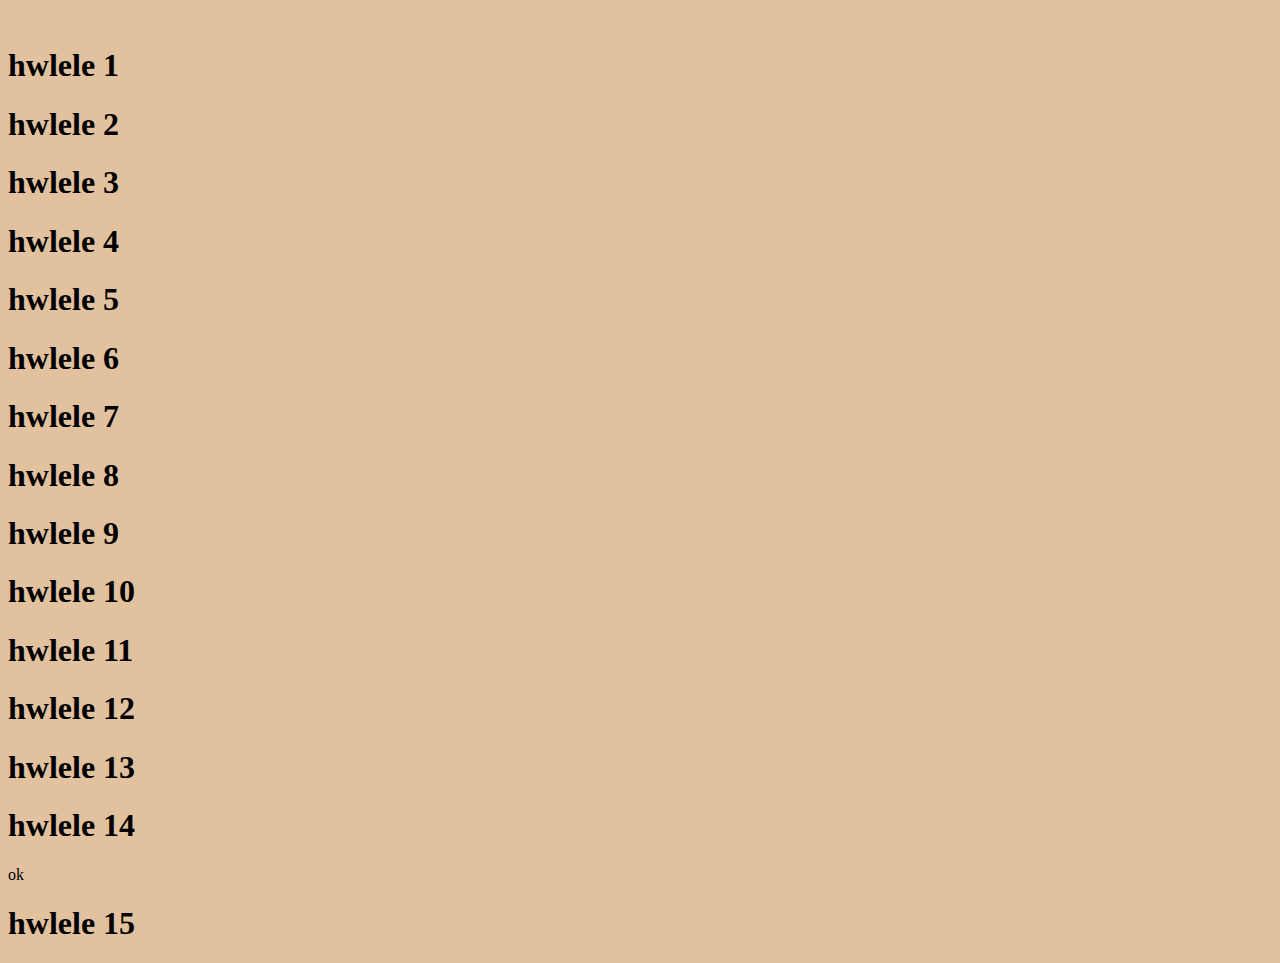
==== index.html @ b84caaa6 "first commit" ====
<!DOCTYPE html>
<html lang="en">
  <head>
    <meta charset="UTF-8" />
    <meta name="viewport" content="width=device-width, initial-scale=1.0" />
    <title>Document</title>
    <link rel="stylesheet" href="index.css" />
    <link href="https://unpkg.com/aos@2.3.1/dist/aos.css" rel="stylesheet" />
    <style>
       @keyframes fadeMoveToCenter {
  from {
    opacity: 1;
    transform: translate(0, 0);
  }
  to {
    opacity: 0;
    /* Move to the center of the viewport */
    transform: translate(calc(50vw - 50%), calc(50vh - 50%));
  }
}

.img-1.animate {
  animation: fadeMoveToCenter 2s forwards;
}





      </style>
  </head>
  <body>
    <div>
      <div class="img-header">
        <span
          class="img-1"
          ><img
            src="https://www.squadeasy.com/hs-fs/hubfs/shape=shape7-compressed.webp?width=392&height=530&name=shape=shape7-compressed.webp"
            alt=""
        /></span>
        <span class="img-2"
          ><img
            src="https://www.squadeasy.com/hs-fs/hubfs/vector-3%201-compressed.webp?width=244&height=498&name=vector-3%201-compressed.webp"
            alt=""
        /></span>
        <span class="img-3"
          ><img
            src="https://www.squadeasy.com/hs-fs/hubfs/Mask-group%20(2)-1-compressed.webp?width=588&height=720&name=Mask-group%20(2)-1-compressed.webp"
            alt=""
        /></span>
        <span class="img-4"
          ><img
            src="https://www.squadeasy.com/hs-fs/hubfs/Vector%20570%20(1)-compressed.webp?width=522&height=652&name=Vector%20570%20(1)-compressed.webp"
            alt=""
        /></span>
        <span class="img-5"
          ><img
            src="https://www.squadeasy.com/hs-fs/hubfs/vector-4%2010-compressed.webp?width=198&height=462&name=vector-4%2010-compressed.webp"
            alt=""
        /></span>
        <span class="img-6"
          ><img
            src="https://www.squadeasy.com/hs-fs/hubfs/image%202-compressed.webp?width=394&height=532&name=image%202-compressed.webp"
            alt=""
            data-aos="fade-up-left"
        /></span>
      </div>
    </div>
    <h1>hwlele 1</h1>
    <h1>hwlele 2</h1>
    <h1>hwlele 3</h1>
    <h1>hwlele 4</h1>
    <h1>hwlele 5</h1>
    <h1>hwlele 6</h1>
    <h1>hwlele 7</h1>
    <h1>hwlele 8</h1>
    <h1>hwlele 9</h1>
    <h1>hwlele 10</h1>
    <h1>hwlele 11</h1>
    <h1>hwlele 12</h1>
    <h1>hwlele 13</h1>
    <h1>hwlele 14</h1>
    ok
    <h1 id="trigger">hwlele 15</h1>
    <script src="https://unpkg.com/aos@2.3.1/dist/aos.js"></script>
    <script>
      AOS.init({
        duration: 1200,
        easing: "ease-in-out-back",
      });
    </script>
    <script>
        document.addEventListener('DOMContentLoaded', () => {
          const triggerPoint = document.getElementById('trigger');
          const img1 = document.querySelector('.img-1');
        
          function handleScroll() {
            const triggerRect = triggerPoint.getBoundingClientRect();
            // Check if the top of "hwlele 15" is at or above the bottom of the viewport
            if (triggerRect.top <= window.innerHeight) {
              img1.classList.add('animate');
            } else {
              // Optionally, remove the animation class if scrolled back up past the trigger
              img1.classList.remove('animate');
              // Reset the animation to allow it to be re-triggered
              img1.style.animation = 'none';
              setTimeout(() => {
                img1.style.animation = '';
              }, 10);
            }
          }
        
          window.addEventListener('scroll', handleScroll);
        });
        </script>
        
      
      
  </body>
</html>
---- index.css ----
body{
    background-color : #e1c19e;
}
.h{
    height: 100%;
    width: 100%;
    display: block;
}
.fixed-container{
    position: fixed;
    height: 100%;
    width: 100%;
}
.relative-container{
    position: relative;
    height: 100%;
    width: 100%;
}
.absolute-container{
    position: absolute;
}
.img-1{
    left: 80px;
    top: 60px;
}
.img-2{
    bottom: 150px;
    left: 0;
}
.img-3{
    bottom: 55px;
    left: 250px;
}
.img-4{
    right: 48px;
    top: 68px;
}
.img-5{
    bottom: 124px;
    right: 0;
}
.img-6{
    bottom: -10px;
    right: 210px;
}
.box-header{
    display: flex;
    justify-content: center;
}
.box{
    height: 400px;
    width: 400px;
    background-color: aqua;
}
/* .fade-out-element {
    animation: fadeInOut 5s forwards;
  }
  
  @keyframes fadeInOut {
    0% {
      opacity: 0;
    }
    20% {
      opacity: 1;
    }
    80% {
      opacity: 1;
    }
    100% {
      opacity: 0;
    }
  } */
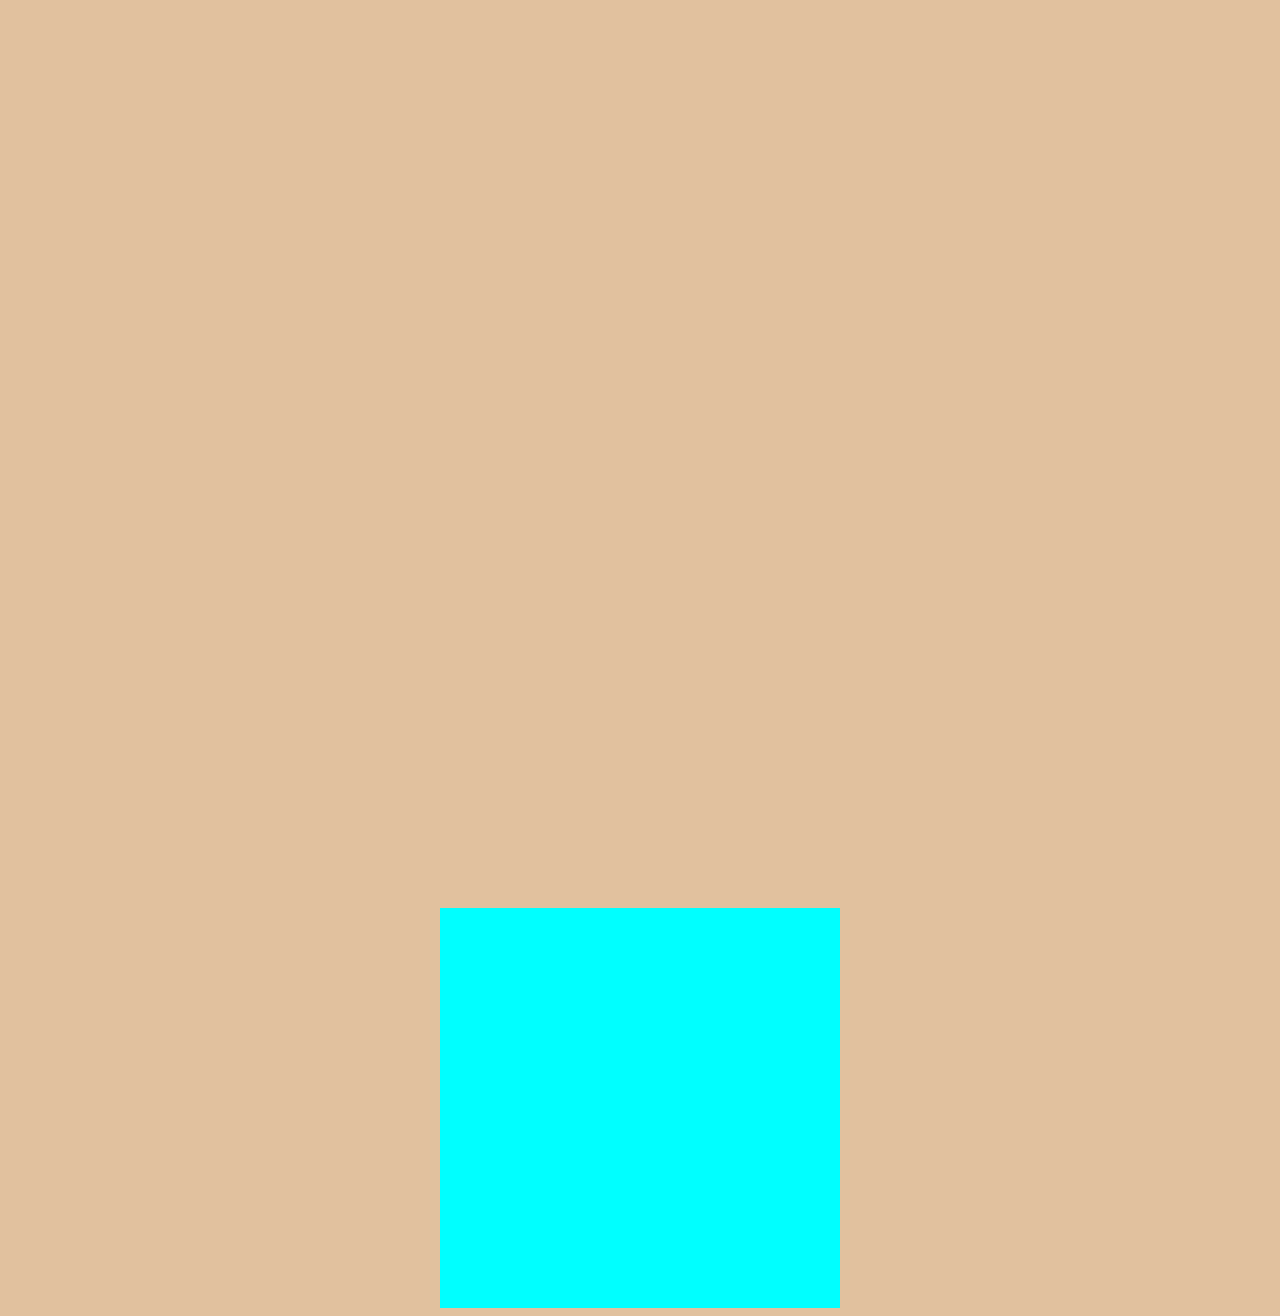
==== commit a42eeef2: "Update index.html" ====
--- a/index.html
+++ b/index.html
@@ -7,114 +7,126 @@
     <link rel="stylesheet" href="index.css" />
     <link href="https://unpkg.com/aos@2.3.1/dist/aos.css" rel="stylesheet" />
     <style>
-       @keyframes fadeMoveToCenter {
-  from {
-    opacity: 1;
-    transform: translate(0, 0);
-  }
-  to {
-    opacity: 0;
-    /* Move to the center of the viewport */
-    transform: translate(calc(50vw - 50%), calc(50vh - 50%));
-  }
-}
-
-.img-1.animate {
-  animation: fadeMoveToCenter 2s forwards;
-}
-
-
-
-
-
-      </style>
+      .effect-target {
+        opacity: 1;
+        transition: transform 0.4s ease, opacity 0.7s ease;
+      }
+      .center-and-fade {
+        opacity: 0;
+      }
+    </style>
   </head>
   <body>
-    <div>
-      <div class="img-header">
-        <span
-          class="img-1"
-          ><img
-            src="https://www.squadeasy.com/hs-fs/hubfs/shape=shape7-compressed.webp?width=392&height=530&name=shape=shape7-compressed.webp"
-            alt=""
-        /></span>
-        <span class="img-2"
-          ><img
-            src="https://www.squadeasy.com/hs-fs/hubfs/vector-3%201-compressed.webp?width=244&height=498&name=vector-3%201-compressed.webp"
-            alt=""
-        /></span>
-        <span class="img-3"
-          ><img
-            src="https://www.squadeasy.com/hs-fs/hubfs/Mask-group%20(2)-1-compressed.webp?width=588&height=720&name=Mask-group%20(2)-1-compressed.webp"
-            alt=""
-        /></span>
-        <span class="img-4"
-          ><img
-            src="https://www.squadeasy.com/hs-fs/hubfs/Vector%20570%20(1)-compressed.webp?width=522&height=652&name=Vector%20570%20(1)-compressed.webp"
-            alt=""
-        /></span>
-        <span class="img-5"
-          ><img
-            src="https://www.squadeasy.com/hs-fs/hubfs/vector-4%2010-compressed.webp?width=198&height=462&name=vector-4%2010-compressed.webp"
-            alt=""
-        /></span>
-        <span class="img-6"
-          ><img
-            src="https://www.squadeasy.com/hs-fs/hubfs/image%202-compressed.webp?width=394&height=532&name=image%202-compressed.webp"
-            alt=""
-            data-aos="fade-up-left"
-        /></span>
+    <div class="h">
+      <div class="fixed-container">
+        <div class="relative-container">
+          <div class="img-1 absolute-container effect-target" data-translate-x="50vw" data-translate-y="50vh">
+            <img
+              src="https://www.squadeasy.com/hs-fs/hubfs/shape=shape7-compressed.webp?width=392&height=530&name=shape=shape7-compressed.webp"
+              alt=""
+            />
+          </div>
+          <div class="img-2 absolute-container effect-target">
+            <img
+              src="https://www.squadeasy.com/hs-fs/hubfs/vector-3%201-compressed.webp?width=244&height=498&name=vector-3%201-compressed.webp"
+              alt=""
+            />
+          </div>
+          <div class="img-3 absolute-container effect-target">
+            <img
+              src="https://www.squadeasy.com/hs-fs/hubfs/Mask-group%20(2)-1-compressed.webp?width=588&height=720&name=Mask-group%20(2)-1-compressed.webp"
+              alt=""
+            />
+          </div>
+          <div class="img-4 absolute-container effect-target">
+            <img
+              src="https://www.squadeasy.com/hs-fs/hubfs/Vector%20570%20(1)-compressed.webp?width=522&height=652&name=Vector%20570%20(1)-compressed.webp"
+              alt=""
+            />
+          </div>
+          <div class="img-5 absolute-container effect-target">
+            <img
+              src="https://www.squadeasy.com/hs-fs/hubfs/vector-4%2010-compressed.webp?width=198&height=462&name=vector-4%2010-compressed.webp"
+              alt=""
+            />
+          </div>
+          <div class="img-6 absolute-container effect-target">
+            <img
+              src="https://www.squadeasy.com/hs-fs/hubfs/image%202-compressed.webp?width=394&height=532&name=image%202-compressed.webp"
+              alt=""
+            />
+          </div>
+        </div>
       </div>
     </div>
-    <h1>hwlele 1</h1>
-    <h1>hwlele 2</h1>
-    <h1>hwlele 3</h1>
-    <h1>hwlele 4</h1>
-    <h1>hwlele 5</h1>
-    <h1>hwlele 6</h1>
-    <h1>hwlele 7</h1>
-    <h1>hwlele 8</h1>
-    <h1>hwlele 9</h1>
-    <h1>hwlele 10</h1>
-    <h1>hwlele 11</h1>
-    <h1>hwlele 12</h1>
-    <h1>hwlele 13</h1>
-    <h1>hwlele 14</h1>
-    ok
-    <h1 id="trigger">hwlele 15</h1>
-    <script src="https://unpkg.com/aos@2.3.1/dist/aos.js"></script>
+    <div class="placeholder" style="height: 100vh"></div>
+    <div class="box-header" id="triggerDiv">
+      <div class="box"></div>
+    </div>
+
+    <!-- <script>
+        document.addEventListener('DOMContentLoaded', function() {
+            const triggerDiv = document.getElementById('triggerDiv');
+            const effectTarget = document.querySelector('.effect-target');
+            let lastPosition = window.scrollY;
+        
+            window.addEventListener('scroll', function() {
+                let currentPosition = window.scrollY;
+                let directionDown = currentPosition > lastPosition;
+                let triggerTopInView = triggerDiv.getBoundingClientRect().top <= window.innerHeight;
+                let triggerFullyInView = triggerDiv.getBoundingClientRect().bottom <= window.innerHeight;
+        
+                if (directionDown && triggerTopInView && !triggerFullyInView) {
+                    effectTarget.classList.add('hidden');
+                } else if (!directionDown && triggerTopInView) {
+                    effectTarget.classList.remove('hidden');
+                    effectTarget.style.opacity = 1; 
+                }
+        
+                lastPosition = currentPosition;
+            });
+        });
+        </script> -->
     <script>
-      AOS.init({
-        duration: 1200,
-        easing: "ease-in-out-back",
+      document.addEventListener("DOMContentLoaded", function () {
+        const effectTargets = document.querySelectorAll(".effect-target");
+        const triggerDiv = document.getElementById("triggerDiv");
+        const container = document.querySelector(".relative-container");
+        function isInViewport(element) {
+          const rect = element.getBoundingClientRect();
+          return (
+            rect.top >= 0 &&
+            rect.left >= 0 &&
+            rect.bottom <=
+              (window.innerHeight || document.documentElement.clientHeight) &&
+            rect.right <=
+              (window.innerWidth || document.documentElement.clientWidth)
+          );
+        }
+
+        window.addEventListener("scroll", function () {
+          const rect = triggerDiv.getBoundingClientRect();
+          const partiallyInView =
+            rect.top < window.innerHeight && rect.bottom >= 0;
+          if (partiallyInView && !isInViewport(triggerDiv)) {
+           
+            effectTargets.forEach((effectTarget)=>{
+                const cx = (container.offsetWidth - effectTarget.offsetWidth) / 2 - effectTarget.offsetLeft;
+                const cy = (container.offsetHeight - effectTarget.offsetHeight) / 2 - effectTarget.offsetTop;
+                effectTarget.style.opacity = '0'; 
+                effectTarget.style.transform = `translate(${cx}px, ${cy}px)`; 
+            })
+          } else if (!partiallyInView) {
+           
+            effectTargets.forEach((effectTarget)=>{
+                const cx = (container.offsetWidth - effectTarget.offsetWidth) / 2 - effectTarget.offsetLeft;
+                const cy = (container.offsetHeight - effectTarget.offsetHeight) / 2 - effectTarget.offsetTop;
+                effectTarget.style.opacity = '1'; 
+                effectTarget.style.transform = `translate(0 , 0)`; 
+            })
+          }
+        });
       });
     </script>
-    <script>
-        document.addEventListener('DOMContentLoaded', () => {
-          const triggerPoint = document.getElementById('trigger');
-          const img1 = document.querySelector('.img-1');
-        
-          function handleScroll() {
-            const triggerRect = triggerPoint.getBoundingClientRect();
-            // Check if the top of "hwlele 15" is at or above the bottom of the viewport
-            if (triggerRect.top <= window.innerHeight) {
-              img1.classList.add('animate');
-            } else {
-              // Optionally, remove the animation class if scrolled back up past the trigger
-              img1.classList.remove('animate');
-              // Reset the animation to allow it to be re-triggered
-              img1.style.animation = 'none';
-              setTimeout(() => {
-                img1.style.animation = '';
-              }, 10);
-            }
-          }
-        
-          window.addEventListener('scroll', handleScroll);
-        });
-        </script>
-        
-      
-      
   </body>
 </html>
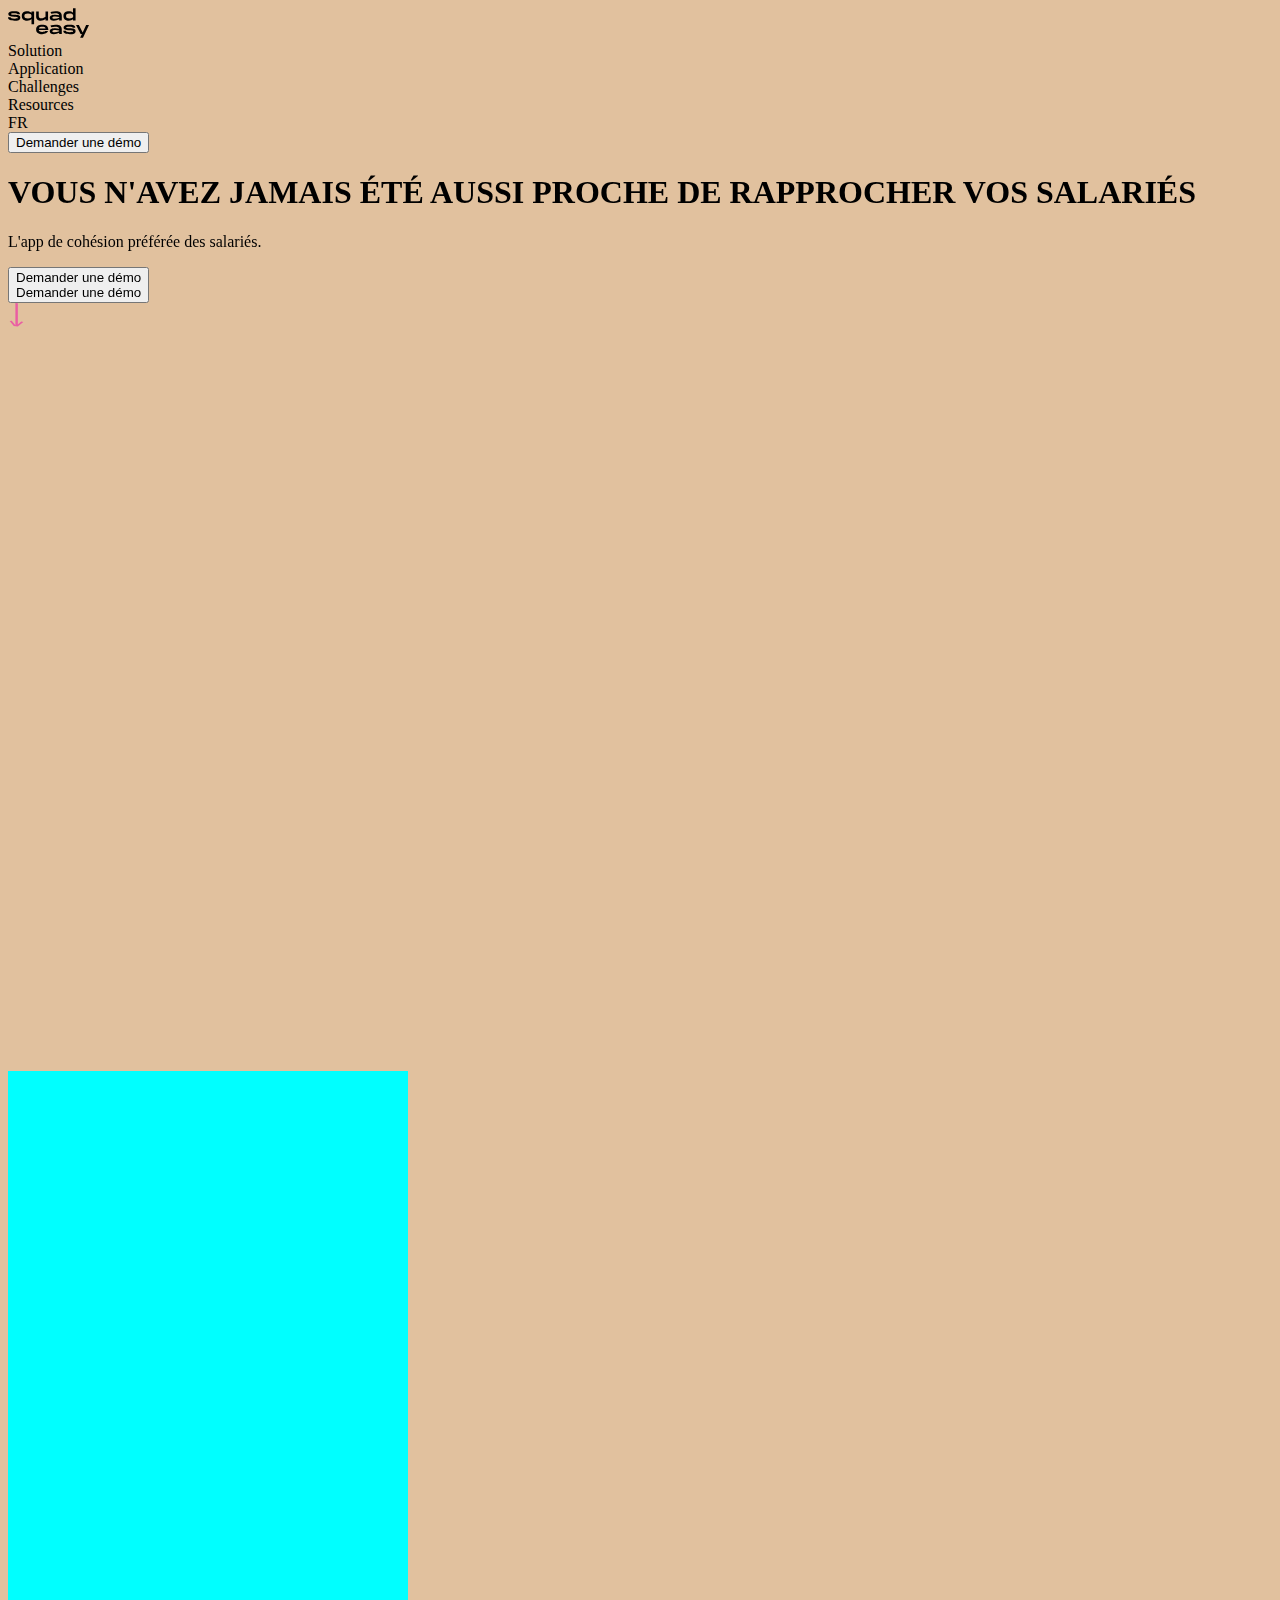
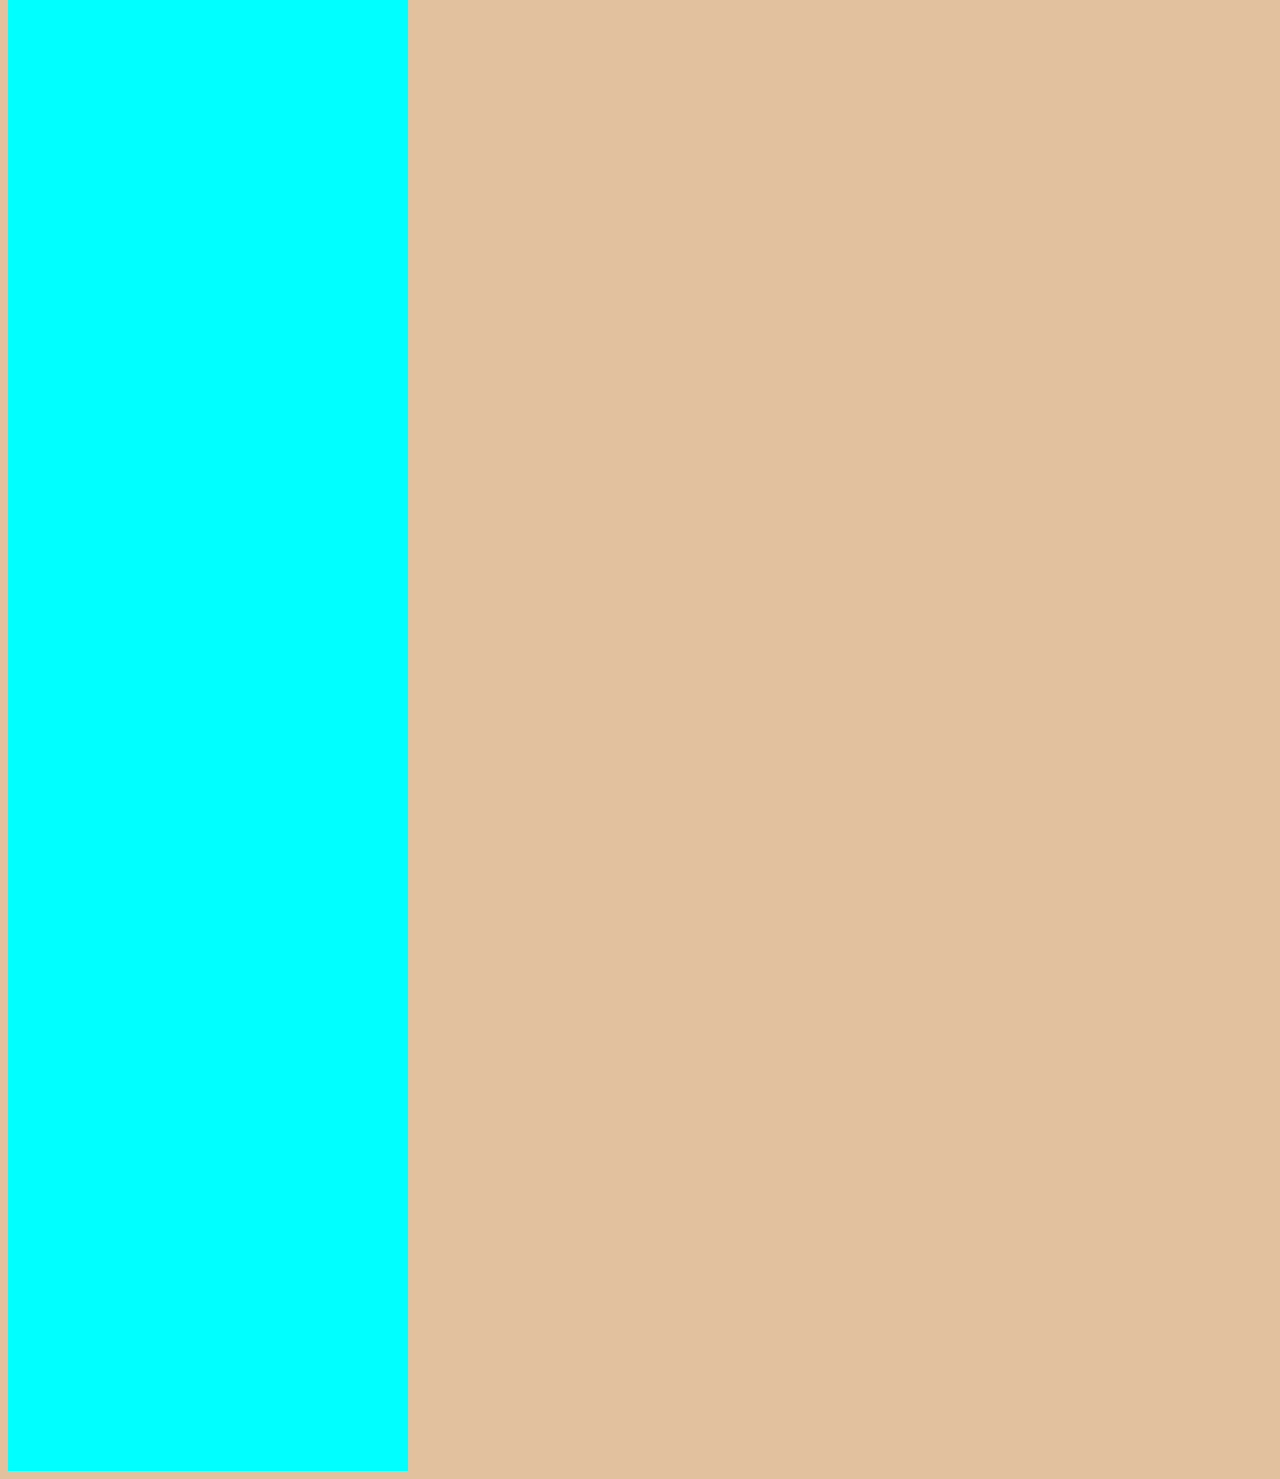
==== commit c8021905: "Update index.html 2" ====
--- a/index.html
+++ b/index.html
@@ -9,7 +9,7 @@
     <style>
       .effect-target {
         opacity: 1;
-        transition: transform 0.4s ease, opacity 0.7s ease;
+        transition: transform 0.3s ease, opacity 0.5s ease;
       }
       .center-and-fade {
         opacity: 0;
@@ -17,10 +17,33 @@
     </style>
   </head>
   <body>
+    <div class="header">
+        <div class="header-container">
+            <div class="header-left">
+                <svg xmlns="http://www.w3.org/2000/svg" width="81" height="30" viewBox="0 0 81 30" fill="none">
+                    <path d="M2.57983 9.301C2.57983 10.2761 3.5637 10.6447 6.44395 10.6447C9.23783 10.6447 9.68846 10.4604 9.68846 9.75018C9.68846 9.03994 9.26787 9.00923 6.14353 8.80959C2.25313 8.5754 0.315438 8.26827 0.315438 6.07613C0.315438 3.6997 3.03421 3.25436 6.20362 3.25436C9.55327 3.25436 11.9829 3.6997 11.9829 6.19898H9.38804C9.38804 5.43115 8.45299 5.25839 6.05341 5.25839C3.65383 5.25839 2.91405 5.44651 2.91405 5.96863C2.91405 6.49075 3.37969 6.6328 6.44395 6.86315C9.91752 7.12805 12.2871 7.22019 12.2871 9.64268C12.2871 12.2034 10.0339 12.6526 6.59416 12.6526C3.15438 12.6526 0 12.2034 0 9.301H2.57983ZM26.0987 3.40793V16.3535H23.5001V11.0939C22.535 12.1266 20.9954 12.6526 19.0803 12.6526C16.2113 12.6526 13.7816 11.4317 13.7816 7.96114C13.7816 4.49057 16.2113 3.25436 19.0803 3.25436C20.9954 3.25436 22.535 3.79568 23.5001 4.81305V3.40793H26.0987ZM23.5001 7.96114C23.5001 6.15291 22.2497 5.46187 19.9402 5.46187C17.6307 5.46187 16.3615 6.15291 16.3615 7.96114C16.3615 9.76937 17.6495 10.4451 19.9402 10.4451C22.2309 10.4451 23.5001 9.75018 23.5001 7.96114ZM53.7897 7.91507V12.4952H51.1911V11.3703C49.5146 12.2253 47.6646 12.6646 45.7911 12.6526C43.2976 12.6526 41.743 11.831 41.743 9.78089C41.743 7.41983 44.2815 6.67887 47.1017 6.67887C48.4901 6.66805 49.8712 6.88716 51.1911 7.32769C51.1911 5.53865 49.0168 5.27759 47.8114 5.18929C46.2708 5.04961 44.7185 5.23784 43.2526 5.74212L42.464 4.09897C44.2351 3.52303 46.0844 3.23795 47.9428 3.25436C51.6455 3.25436 53.7597 4.47137 53.7897 7.91507ZM51.1911 8.98235C49.975 8.59943 48.7082 8.41164 47.4359 8.42568C45.5019 8.42568 44.3416 8.76736 44.3416 9.69259C44.3416 10.6178 45.2015 10.7253 46.5421 10.7253C48.1452 10.6728 49.7255 10.3229 51.2061 9.69259L51.1911 8.98235ZM53.7822 21.4096V25.9897H51.1873V24.8649C49.5096 25.7203 47.6584 26.1596 45.7836 26.1471C43.2939 26.1471 41.7392 25.3294 41.7392 23.2754C41.7392 20.9144 44.274 20.1734 47.0979 20.1734C48.4863 20.1632 49.8673 20.3823 51.1873 20.8222C51.1873 19.0332 49.0131 18.7721 47.8077 18.6838C46.267 18.5444 44.7148 18.7326 43.2488 19.2367L42.4339 17.5935C44.205 17.0173 46.0543 16.7322 47.9128 16.7489C51.638 16.7489 53.7522 17.9659 53.7822 21.4096ZM51.1873 22.4577C49.9712 22.0752 48.7045 21.8874 47.4321 21.901C45.5019 21.901 44.3378 22.2427 44.3378 23.168C44.3378 24.0932 45.1978 24.2007 46.5421 24.2007C48.1376 24.1516 49.7113 23.8082 51.1873 23.1871V22.4577ZM57.8604 22.8032C57.8604 23.7784 58.8405 24.1469 61.7245 24.1469C64.5146 24.1469 64.969 23.9627 64.969 23.2524C64.969 22.5422 64.5446 22.5115 61.4203 22.3118C57.5111 22.0776 55.596 21.7705 55.596 19.5784C55.596 17.2019 58.311 16.7566 61.4804 16.7566C64.8338 16.7566 67.2634 17.2019 67.2634 19.7051H64.6648C64.6648 18.9372 63.7298 18.7606 61.3302 18.7606C58.9306 18.7606 58.2058 18.9411 58.2058 19.4632C58.2058 19.9853 58.6752 20.1274 61.7395 20.3577C65.2093 20.6226 67.5789 20.7147 67.5789 23.1372C67.5789 25.6979 65.3257 26.1471 61.8897 26.1471C58.4537 26.1471 55.2805 25.6979 55.2805 22.8032H57.8604ZM81 16.9025L74.9917 29.848H72.1377L73.9364 26.0089H72.6071L68.0032 16.9025H70.8722L74.6762 24.4003L78.146 16.9025H81ZM34.1424 24.001C32.4225 24.001 31.0669 23.5212 30.7627 22.0815H40.3611C40.3611 17.9467 37.6611 16.7604 34.2814 16.7604C30.6726 16.7604 28.1228 18.1195 28.1228 21.4672C28.1228 24.8149 30.7515 26.1586 34.1312 26.1586C37.2405 26.1586 39.3885 25.172 40.0944 23.1142H37.3268C36.6584 23.7438 35.6745 24.001 34.1424 24.001ZM34.2814 18.7529C35.9111 18.7529 37.1766 19.11 37.616 20.3884H30.8566C31.2772 19.11 32.5127 18.7529 34.2814 18.7529ZM37.9277 3.40793H37.4958V8.74433C36.5645 9.51215 34.9986 10.3683 33.5266 10.3683C31.3974 10.3683 30.7627 9.36243 30.7627 7.43518V3.40793H28.1641L28.1341 8.4372C28.1641 11.7849 30.3872 12.6602 32.753 12.6602C34.4552 12.6247 36.1071 12.0639 37.4921 11.0516V12.5028H40.0719V3.40793H37.9277ZM65.1868 0.152344H64.984V4.63645C64.0077 3.73042 62.5394 3.25436 60.7481 3.25436C57.8942 3.25436 55.4495 4.48673 55.4495 7.96114C55.4495 11.4356 57.8942 12.6526 60.7481 12.6526C62.5394 12.6526 64.0077 12.1727 64.984 11.2666V12.4952H67.5638V0.152344H65.1868ZM64.984 9.02458C64.5446 10.0304 63.3843 10.4451 61.6043 10.4451C59.2949 10.4451 58.0444 9.75018 58.0444 7.96114C58.0444 6.17211 59.2949 5.46187 61.6043 5.46187C63.3805 5.46187 64.5409 5.87265 64.984 6.88619C65.1249 7.22589 65.194 7.59222 65.1868 7.96114C65.1937 8.32631 65.1246 8.68881 64.984 9.02458Z" fill="black"></path>
+                  </svg>
+            </div>
+            <div class="header-right">
+                <div>Solution</div>
+                <div>Application</div>
+                <div>Challenges</div>
+                <div>Resources</div>
+                <div>FR</div>
+                <div>
+                    <button>Demander une démo</button>
+                </div>
+            </div>
+        </div>
+    </div>
     <div class="h">
       <div class="fixed-container">
         <div class="relative-container">
-          <div class="img-1 absolute-container effect-target" data-translate-x="50vw" data-translate-y="50vh">
+          <div
+            class="img-1 absolute-container effect-target"
+            data-translate-x="50vw"
+            data-translate-y="50vh"
+          >
             <img
               src="https://www.squadeasy.com/hs-fs/hubfs/shape=shape7-compressed.webp?width=392&height=530&name=shape=shape7-compressed.webp"
               alt=""
@@ -55,14 +78,44 @@
               src="https://www.squadeasy.com/hs-fs/hubfs/image%202-compressed.webp?width=394&height=532&name=image%202-compressed.webp"
               alt=""
             />
+          </div>
+          <div class="content">
+            <div class="blur-target">
+              <h1>
+                <span>VOUS N'AVEZ </span>
+                <span>JAMAIS ÉTÉ AUSSI</span>
+                <span>PROCHE DE</span>
+                <span>RAPPROCHER </span>
+                <span>VOS SALARIÉS</span>
+              </h1>
+              <p>L'app de cohésion préférée des salariés.</p>
+              <div class="button-container">
+                <button>
+                    <div>Demander une démo</div>
+                    <div>Demander une démo</div>
+                  </button>
+              </div>
+              <div class="svg-container">
+                <svg xmlns="http://www.w3.org/2000/svg" width="16" height="24" viewBox="0 0 16 24" fill="none">
+                    <path d="M9.7788 23.5663L5.76281 23.0602L1.66869 18.0241L3.75091 17.6291L7.39186 22.1633L7.39186 -3.47161e-07L9.84521 0.349731L9.84521 21.4391L13.2713 18.5055L15.334 18.9704L9.7788 23.5663Z" fill="#EA5DA3"></path>
+                </svg>
+              </div>
+            </div>
           </div>
         </div>
       </div>
     </div>
     <div class="placeholder" style="height: 100vh"></div>
     <div class="box-header" id="triggerDiv">
-      <div class="box"></div>
+      <div>
+        <img src="https://2832477.fs1.hubspotusercontent-na1.net/hubfs/2832477/THEME_SQUADEASY/mockup-1-1.webp" alt="">
+      </div>
     </div>
+    <div class="box"></div>
+    <div class="box"></div>
+    <div class="box"></div>
+    <div class="box"></div>
+    <div class="box"></div>
 
     <!-- <script>
         document.addEventListener('DOMContentLoaded', function() {
@@ -92,39 +145,71 @@
         const effectTargets = document.querySelectorAll(".effect-target");
         const triggerDiv = document.getElementById("triggerDiv");
         const container = document.querySelector(".relative-container");
-        function isInViewport(element) {
-          const rect = element.getBoundingClientRect();
-          return (
-            rect.top >= 0 &&
-            rect.left >= 0 &&
-            rect.bottom <=
-              (window.innerHeight || document.documentElement.clientHeight) &&
-            rect.right <=
-              (window.innerWidth || document.documentElement.clientWidth)
-          );
-        }
+        // function isInViewport(element) {
+        //   const rect = element.getBoundingClientRect();
+        //   return (
+        //     rect.top >= 0 &&
+        //     rect.left >= 0 &&
+        //     rect.bottom <=
+        //       (window.innerHeight || document.documentElement.clientHeight) &&
+        //     rect.right <=
+        //       (window.innerWidth || document.documentElement.clientWidth)
+        //   );
+        // }
+
+        let flag = true;
 
         window.addEventListener("scroll", function () {
-          const rect = triggerDiv.getBoundingClientRect();
-          const partiallyInView =
-            rect.top < window.innerHeight && rect.bottom >= 0;
-          if (partiallyInView && !isInViewport(triggerDiv)) {
-           
-            effectTargets.forEach((effectTarget)=>{
-                const cx = (container.offsetWidth - effectTarget.offsetWidth) / 2 - effectTarget.offsetLeft;
-                const cy = (container.offsetHeight - effectTarget.offsetHeight) / 2 - effectTarget.offsetTop;
-                effectTarget.style.opacity = '0'; 
-                effectTarget.style.transform = `translate(${cx}px, ${cy}px)`; 
-            })
-          } else if (!partiallyInView) {
-           
-            effectTargets.forEach((effectTarget)=>{
-                const cx = (container.offsetWidth - effectTarget.offsetWidth) / 2 - effectTarget.offsetLeft;
-                const cy = (container.offsetHeight - effectTarget.offsetHeight) / 2 - effectTarget.offsetTop;
-                effectTarget.style.opacity = '1'; 
-                effectTarget.style.transform = `translate(0 , 0)`; 
-            })
+    //         const triggerRect = triggerDiv.getBoundingClientRect();
+    //   const triggerEnteringOrLeavingViewport = triggerRect.bottom > 0 && triggerRect.top < window.innerHeight;
+
+        //   const rect = triggerDiv.getBoundingClientRect();
+        //   const partiallyInView =
+        //     rect.top < window.innerHeight && rect.bottom >= 0;
+        // console.log(window.pageYOffset)
+        // console.log(triggerRect.top , triggerRect.bottom , triggerRect.left , triggerRect.right);
+        const currentScrollPosition = window.pageYOffset || document.documentElement.scrollTop;
+          if (currentScrollPosition > 0 && flag) {
+            flag = false;
+            effectTargets.forEach((effectTarget) => {
+              const cx =
+                (container.offsetWidth - effectTarget.offsetWidth) / 2 -
+                effectTarget.offsetLeft;
+              const cy =
+                (container.offsetHeight - effectTarget.offsetHeight) / 2 -
+                effectTarget.offsetTop;
+              effectTarget.style.opacity = "0";
+              effectTarget.style.transform = `translate(${cx}px, ${cy}px)`;
+            });
+          } else if (currentScrollPosition === 0) {
+            flag = true;
+            effectTargets.forEach((effectTarget) => {
+              const cx =
+                (container.offsetWidth - effectTarget.offsetWidth) / 2 -
+                effectTarget.offsetLeft;
+              const cy =
+                (container.offsetHeight - effectTarget.offsetHeight) / 2 -
+                effectTarget.offsetTop;
+              effectTarget.style.opacity = "1";
+              effectTarget.style.transform = `translate(0 , 0)`;
+            });
           }
+          const target = document.querySelector(".blur-target");
+          const scrollAmount =
+            window.pageYOffset || document.documentElement.scrollTop;
+          const maxScroll =
+            document.documentElement.scrollHeight - window.innerHeight;
+        //   const blurAmount = Math.min(20 * (scrollAmount / maxScroll), 20);
+        //   const scaleAmount =
+        //     1 + Math.min(0.5 * (scrollAmount / maxScroll), 0.5);
+        //   const opacityAmount =
+        //     1 - Math.min(0.5 * (scrollAmount / maxScroll), 0.5);
+            const blurAmount = Math.min(8 * (scrollAmount / maxScroll), 5); 
+        const scaleAmount = Math.max(1 - (0.8 * (scrollAmount / maxScroll)), 0.5); 
+        const opacityAmount = Math.max(1 - (0.8 * (scrollAmount / maxScroll)), 0.5); 
+          target.style.filter = `blur(${blurAmount}px)`;
+          target.style.transform = `scale(${scaleAmount})`;
+          target.style.opacity = `${opacityAmount}`;
         });
       });
     </script>
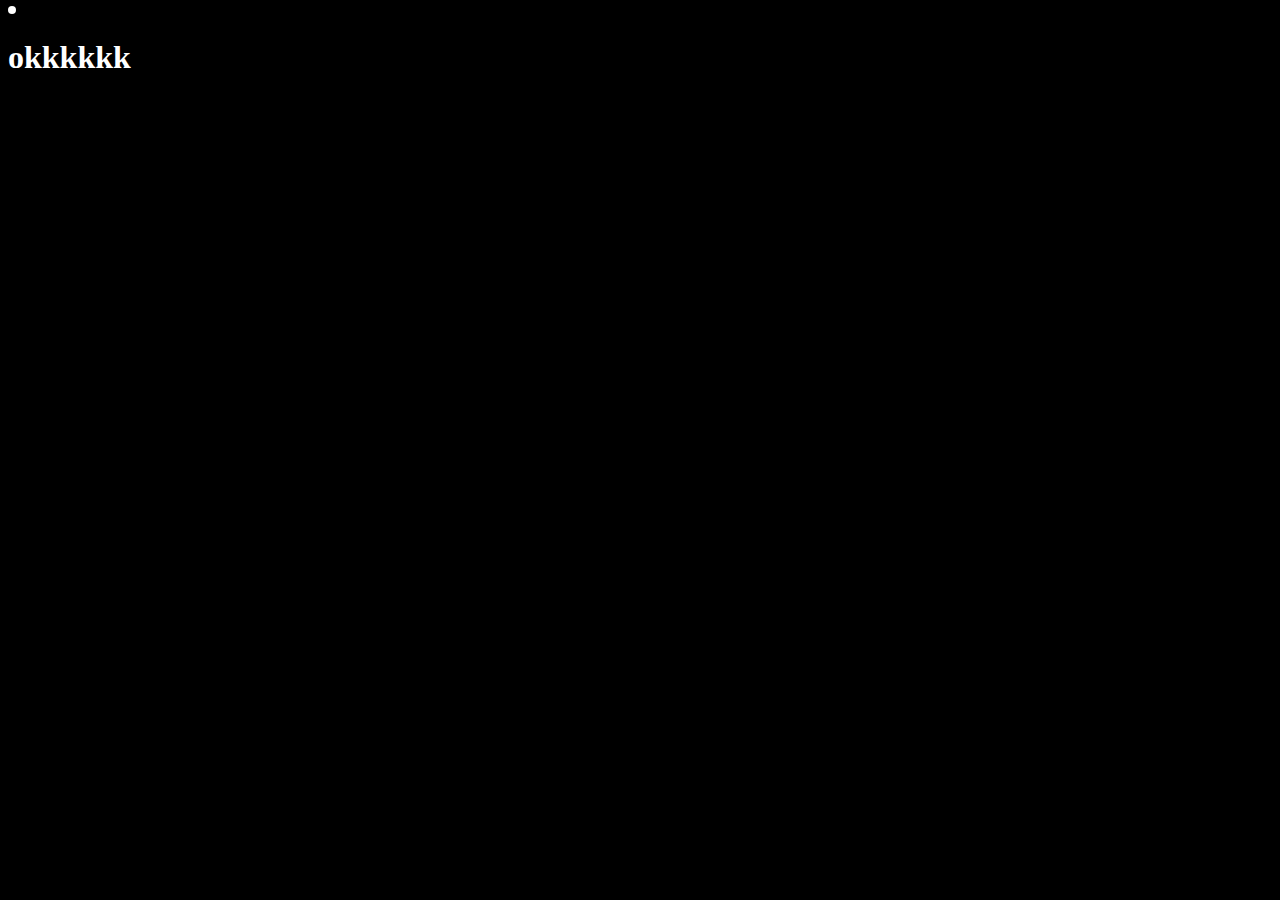
==== commit ffc366ed: "Update index.html" ====
--- a/index.html
+++ b/index.html
@@ -1,217 +1,362 @@
 <!DOCTYPE html>
 <html lang="en">
-  <head>
-    <meta charset="UTF-8" />
-    <meta name="viewport" content="width=device-width, initial-scale=1.0" />
-    <title>Document</title>
-    <link rel="stylesheet" href="index.css" />
-    <link href="https://unpkg.com/aos@2.3.1/dist/aos.css" rel="stylesheet" />
-    <style>
-      .effect-target {
-        opacity: 1;
-        transition: transform 0.3s ease, opacity 0.5s ease;
-      }
-      .center-and-fade {
-        opacity: 0;
-      }
-    </style>
-  </head>
-  <body>
-    <div class="header">
-        <div class="header-container">
-            <div class="header-left">
-                <svg xmlns="http://www.w3.org/2000/svg" width="81" height="30" viewBox="0 0 81 30" fill="none">
-                    <path d="M2.57983 9.301C2.57983 10.2761 3.5637 10.6447 6.44395 10.6447C9.23783 10.6447 9.68846 10.4604 9.68846 9.75018C9.68846 9.03994 9.26787 9.00923 6.14353 8.80959C2.25313 8.5754 0.315438 8.26827 0.315438 6.07613C0.315438 3.6997 3.03421 3.25436 6.20362 3.25436C9.55327 3.25436 11.9829 3.6997 11.9829 6.19898H9.38804C9.38804 5.43115 8.45299 5.25839 6.05341 5.25839C3.65383 5.25839 2.91405 5.44651 2.91405 5.96863C2.91405 6.49075 3.37969 6.6328 6.44395 6.86315C9.91752 7.12805 12.2871 7.22019 12.2871 9.64268C12.2871 12.2034 10.0339 12.6526 6.59416 12.6526C3.15438 12.6526 0 12.2034 0 9.301H2.57983ZM26.0987 3.40793V16.3535H23.5001V11.0939C22.535 12.1266 20.9954 12.6526 19.0803 12.6526C16.2113 12.6526 13.7816 11.4317 13.7816 7.96114C13.7816 4.49057 16.2113 3.25436 19.0803 3.25436C20.9954 3.25436 22.535 3.79568 23.5001 4.81305V3.40793H26.0987ZM23.5001 7.96114C23.5001 6.15291 22.2497 5.46187 19.9402 5.46187C17.6307 5.46187 16.3615 6.15291 16.3615 7.96114C16.3615 9.76937 17.6495 10.4451 19.9402 10.4451C22.2309 10.4451 23.5001 9.75018 23.5001 7.96114ZM53.7897 7.91507V12.4952H51.1911V11.3703C49.5146 12.2253 47.6646 12.6646 45.7911 12.6526C43.2976 12.6526 41.743 11.831 41.743 9.78089C41.743 7.41983 44.2815 6.67887 47.1017 6.67887C48.4901 6.66805 49.8712 6.88716 51.1911 7.32769C51.1911 5.53865 49.0168 5.27759 47.8114 5.18929C46.2708 5.04961 44.7185 5.23784 43.2526 5.74212L42.464 4.09897C44.2351 3.52303 46.0844 3.23795 47.9428 3.25436C51.6455 3.25436 53.7597 4.47137 53.7897 7.91507ZM51.1911 8.98235C49.975 8.59943 48.7082 8.41164 47.4359 8.42568C45.5019 8.42568 44.3416 8.76736 44.3416 9.69259C44.3416 10.6178 45.2015 10.7253 46.5421 10.7253C48.1452 10.6728 49.7255 10.3229 51.2061 9.69259L51.1911 8.98235ZM53.7822 21.4096V25.9897H51.1873V24.8649C49.5096 25.7203 47.6584 26.1596 45.7836 26.1471C43.2939 26.1471 41.7392 25.3294 41.7392 23.2754C41.7392 20.9144 44.274 20.1734 47.0979 20.1734C48.4863 20.1632 49.8673 20.3823 51.1873 20.8222C51.1873 19.0332 49.0131 18.7721 47.8077 18.6838C46.267 18.5444 44.7148 18.7326 43.2488 19.2367L42.4339 17.5935C44.205 17.0173 46.0543 16.7322 47.9128 16.7489C51.638 16.7489 53.7522 17.9659 53.7822 21.4096ZM51.1873 22.4577C49.9712 22.0752 48.7045 21.8874 47.4321 21.901C45.5019 21.901 44.3378 22.2427 44.3378 23.168C44.3378 24.0932 45.1978 24.2007 46.5421 24.2007C48.1376 24.1516 49.7113 23.8082 51.1873 23.1871V22.4577ZM57.8604 22.8032C57.8604 23.7784 58.8405 24.1469 61.7245 24.1469C64.5146 24.1469 64.969 23.9627 64.969 23.2524C64.969 22.5422 64.5446 22.5115 61.4203 22.3118C57.5111 22.0776 55.596 21.7705 55.596 19.5784C55.596 17.2019 58.311 16.7566 61.4804 16.7566C64.8338 16.7566 67.2634 17.2019 67.2634 19.7051H64.6648C64.6648 18.9372 63.7298 18.7606 61.3302 18.7606C58.9306 18.7606 58.2058 18.9411 58.2058 19.4632C58.2058 19.9853 58.6752 20.1274 61.7395 20.3577C65.2093 20.6226 67.5789 20.7147 67.5789 23.1372C67.5789 25.6979 65.3257 26.1471 61.8897 26.1471C58.4537 26.1471 55.2805 25.6979 55.2805 22.8032H57.8604ZM81 16.9025L74.9917 29.848H72.1377L73.9364 26.0089H72.6071L68.0032 16.9025H70.8722L74.6762 24.4003L78.146 16.9025H81ZM34.1424 24.001C32.4225 24.001 31.0669 23.5212 30.7627 22.0815H40.3611C40.3611 17.9467 37.6611 16.7604 34.2814 16.7604C30.6726 16.7604 28.1228 18.1195 28.1228 21.4672C28.1228 24.8149 30.7515 26.1586 34.1312 26.1586C37.2405 26.1586 39.3885 25.172 40.0944 23.1142H37.3268C36.6584 23.7438 35.6745 24.001 34.1424 24.001ZM34.2814 18.7529C35.9111 18.7529 37.1766 19.11 37.616 20.3884H30.8566C31.2772 19.11 32.5127 18.7529 34.2814 18.7529ZM37.9277 3.40793H37.4958V8.74433C36.5645 9.51215 34.9986 10.3683 33.5266 10.3683C31.3974 10.3683 30.7627 9.36243 30.7627 7.43518V3.40793H28.1641L28.1341 8.4372C28.1641 11.7849 30.3872 12.6602 32.753 12.6602C34.4552 12.6247 36.1071 12.0639 37.4921 11.0516V12.5028H40.0719V3.40793H37.9277ZM65.1868 0.152344H64.984V4.63645C64.0077 3.73042 62.5394 3.25436 60.7481 3.25436C57.8942 3.25436 55.4495 4.48673 55.4495 7.96114C55.4495 11.4356 57.8942 12.6526 60.7481 12.6526C62.5394 12.6526 64.0077 12.1727 64.984 11.2666V12.4952H67.5638V0.152344H65.1868ZM64.984 9.02458C64.5446 10.0304 63.3843 10.4451 61.6043 10.4451C59.2949 10.4451 58.0444 9.75018 58.0444 7.96114C58.0444 6.17211 59.2949 5.46187 61.6043 5.46187C63.3805 5.46187 64.5409 5.87265 64.984 6.88619C65.1249 7.22589 65.194 7.59222 65.1868 7.96114C65.1937 8.32631 65.1246 8.68881 64.984 9.02458Z" fill="black"></path>
-                  </svg>
-            </div>
-            <div class="header-right">
-                <div>Solution</div>
-                <div>Application</div>
-                <div>Challenges</div>
-                <div>Resources</div>
-                <div>FR</div>
-                <div>
-                    <button>Demander une démo</button>
-                </div>
-            </div>
-        </div>
-    </div>
-    <div class="h">
-      <div class="fixed-container">
-        <div class="relative-container">
-          <div
-            class="img-1 absolute-container effect-target"
-            data-translate-x="50vw"
-            data-translate-y="50vh"
-          >
-            <img
-              src="https://www.squadeasy.com/hs-fs/hubfs/shape=shape7-compressed.webp?width=392&height=530&name=shape=shape7-compressed.webp"
-              alt=""
-            />
-          </div>
-          <div class="img-2 absolute-container effect-target">
-            <img
-              src="https://www.squadeasy.com/hs-fs/hubfs/vector-3%201-compressed.webp?width=244&height=498&name=vector-3%201-compressed.webp"
-              alt=""
-            />
-          </div>
-          <div class="img-3 absolute-container effect-target">
-            <img
-              src="https://www.squadeasy.com/hs-fs/hubfs/Mask-group%20(2)-1-compressed.webp?width=588&height=720&name=Mask-group%20(2)-1-compressed.webp"
-              alt=""
-            />
-          </div>
-          <div class="img-4 absolute-container effect-target">
-            <img
-              src="https://www.squadeasy.com/hs-fs/hubfs/Vector%20570%20(1)-compressed.webp?width=522&height=652&name=Vector%20570%20(1)-compressed.webp"
-              alt=""
-            />
-          </div>
-          <div class="img-5 absolute-container effect-target">
-            <img
-              src="https://www.squadeasy.com/hs-fs/hubfs/vector-4%2010-compressed.webp?width=198&height=462&name=vector-4%2010-compressed.webp"
-              alt=""
-            />
-          </div>
-          <div class="img-6 absolute-container effect-target">
-            <img
-              src="https://www.squadeasy.com/hs-fs/hubfs/image%202-compressed.webp?width=394&height=532&name=image%202-compressed.webp"
-              alt=""
-            />
-          </div>
-          <div class="content">
-            <div class="blur-target">
-              <h1>
-                <span>VOUS N'AVEZ </span>
-                <span>JAMAIS ÉTÉ AUSSI</span>
-                <span>PROCHE DE</span>
-                <span>RAPPROCHER </span>
-                <span>VOS SALARIÉS</span>
-              </h1>
-              <p>L'app de cohésion préférée des salariés.</p>
-              <div class="button-container">
-                <button>
-                    <div>Demander une démo</div>
-                    <div>Demander une démo</div>
-                  </button>
-              </div>
-              <div class="svg-container">
-                <svg xmlns="http://www.w3.org/2000/svg" width="16" height="24" viewBox="0 0 16 24" fill="none">
-                    <path d="M9.7788 23.5663L5.76281 23.0602L1.66869 18.0241L3.75091 17.6291L7.39186 22.1633L7.39186 -3.47161e-07L9.84521 0.349731L9.84521 21.4391L13.2713 18.5055L15.334 18.9704L9.7788 23.5663Z" fill="#EA5DA3"></path>
-                </svg>
-              </div>
-            </div>
-          </div>
-        </div>
-      </div>
-    </div>
-    <div class="placeholder" style="height: 100vh"></div>
-    <div class="box-header" id="triggerDiv">
-      <div>
-        <img src="https://2832477.fs1.hubspotusercontent-na1.net/hubfs/2832477/THEME_SQUADEASY/mockup-1-1.webp" alt="">
-      </div>
-    </div>
-    <div class="box"></div>
-    <div class="box"></div>
-    <div class="box"></div>
-    <div class="box"></div>
-    <div class="box"></div>
-
-    <!-- <script>
-        document.addEventListener('DOMContentLoaded', function() {
-            const triggerDiv = document.getElementById('triggerDiv');
-            const effectTarget = document.querySelector('.effect-target');
-            let lastPosition = window.scrollY;
-        
-            window.addEventListener('scroll', function() {
-                let currentPosition = window.scrollY;
-                let directionDown = currentPosition > lastPosition;
-                let triggerTopInView = triggerDiv.getBoundingClientRect().top <= window.innerHeight;
-                let triggerFullyInView = triggerDiv.getBoundingClientRect().bottom <= window.innerHeight;
-        
-                if (directionDown && triggerTopInView && !triggerFullyInView) {
-                    effectTarget.classList.add('hidden');
-                } else if (!directionDown && triggerTopInView) {
-                    effectTarget.classList.remove('hidden');
-                    effectTarget.style.opacity = 1; 
-                }
-        
-                lastPosition = currentPosition;
-            });
-        });
-        </script> -->
-    <script>
-      document.addEventListener("DOMContentLoaded", function () {
-        const effectTargets = document.querySelectorAll(".effect-target");
-        const triggerDiv = document.getElementById("triggerDiv");
-        const container = document.querySelector(".relative-container");
-        // function isInViewport(element) {
-        //   const rect = element.getBoundingClientRect();
-        //   return (
-        //     rect.top >= 0 &&
-        //     rect.left >= 0 &&
-        //     rect.bottom <=
-        //       (window.innerHeight || document.documentElement.clientHeight) &&
-        //     rect.right <=
-        //       (window.innerWidth || document.documentElement.clientWidth)
-        //   );
-        // }
-
-        let flag = true;
-
-        window.addEventListener("scroll", function () {
-    //         const triggerRect = triggerDiv.getBoundingClientRect();
-    //   const triggerEnteringOrLeavingViewport = triggerRect.bottom > 0 && triggerRect.top < window.innerHeight;
-
-        //   const rect = triggerDiv.getBoundingClientRect();
-        //   const partiallyInView =
-        //     rect.top < window.innerHeight && rect.bottom >= 0;
-        // console.log(window.pageYOffset)
-        // console.log(triggerRect.top , triggerRect.bottom , triggerRect.left , triggerRect.right);
-        const currentScrollPosition = window.pageYOffset || document.documentElement.scrollTop;
-          if (currentScrollPosition > 0 && flag) {
-            flag = false;
-            effectTargets.forEach((effectTarget) => {
-              const cx =
-                (container.offsetWidth - effectTarget.offsetWidth) / 2 -
-                effectTarget.offsetLeft;
-              const cy =
-                (container.offsetHeight - effectTarget.offsetHeight) / 2 -
-                effectTarget.offsetTop;
-              effectTarget.style.opacity = "0";
-              effectTarget.style.transform = `translate(${cx}px, ${cy}px)`;
-            });
-          } else if (currentScrollPosition === 0) {
-            flag = true;
-            effectTargets.forEach((effectTarget) => {
-              const cx =
-                (container.offsetWidth - effectTarget.offsetWidth) / 2 -
-                effectTarget.offsetLeft;
-              const cy =
-                (container.offsetHeight - effectTarget.offsetHeight) / 2 -
-                effectTarget.offsetTop;
-              effectTarget.style.opacity = "1";
-              effectTarget.style.transform = `translate(0 , 0)`;
-            });
-          }
-          const target = document.querySelector(".blur-target");
-          const scrollAmount =
-            window.pageYOffset || document.documentElement.scrollTop;
-          const maxScroll =
-            document.documentElement.scrollHeight - window.innerHeight;
-        //   const blurAmount = Math.min(20 * (scrollAmount / maxScroll), 20);
-        //   const scaleAmount =
-        //     1 + Math.min(0.5 * (scrollAmount / maxScroll), 0.5);
-        //   const opacityAmount =
-        //     1 - Math.min(0.5 * (scrollAmount / maxScroll), 0.5);
-            const blurAmount = Math.min(8 * (scrollAmount / maxScroll), 5); 
-        const scaleAmount = Math.max(1 - (0.8 * (scrollAmount / maxScroll)), 0.5); 
-        const opacityAmount = Math.max(1 - (0.8 * (scrollAmount / maxScroll)), 0.5); 
-          target.style.filter = `blur(${blurAmount}px)`;
-          target.style.transform = `scale(${scaleAmount})`;
-          target.style.opacity = `${opacityAmount}`;
-        });
-      });
-    </script>
-  </body>
+<head>
+<meta charset="UTF-8">
+<meta name="viewport" content="width=device-width, initial-scale=1.0">
+<title>Document</title>
+<style>
+  /* body, html {
+    margin: 0;
+    padding: 0;
+    height: 100%;
+    overflow-x: hidden;
+    background-color: black;
+  } */
+  /* .outside-viewport {
+    position: fixed;
+    top: 0;
+    left: 0;
+    transform: translateY(-100%);
+    width: 100%;
+    background-color: #f00; 
+    transition: transform 0.5s ease; 
+  }
+  .inside-viewport {
+    transform: translateY(0%); 
+  } */
+  :root {
+    --translate-x: 0px;
+    --translate-y: 0px;
+  }
+
+  body{
+    background-color: black;
+  }
+  h1{
+    color: white;
+  }
+  .out-vp{
+    position: absolute;
+    top: -2%;
+  }
+  .out-vp div{
+   background-color:  white;
+   display: inline-block;
+   border-radius: 50%;
+  }
+  @keyframes move1 {
+  0% { transform: translateY(0) translateX(var(--translate-x)); }
+  50% { transform: translate(50vw, 50vh); }
+  100% { transform: translateY(100vh); }
+}
+
+@keyframes move2 {
+  0% { transform: translateY(0) translateX(var(--translate-x)); }
+  30% { transform: translate(30vw, 25vh); }
+  60% { transform: translate(60vw, 50vh); }
+  100% { transform: translateY(100vh); }
+}
+
+@keyframes move3 {
+  0% { transform: translateY(0) translateX(var(--translate-x)); }
+  25% { transform: translate(25vw, 20vh); }
+  75% { transform: translate(75vw, 75vh); }
+  100% { transform: translateY(100vh); }
+}
+
+@keyframes move4 {
+  0% { transform: translateY(0) translateX(var(--translate-x)); }
+  50% { transform: translate(50vw, 50vh); }
+  75% { transform: translate(25vw, 75vh); }
+  100% { transform: translateY(100vh); }
+}
+
+@keyframes moveLTR1 {
+  0% { transform: translateX(0%) translateX(var(--translate-x)); }
+  50% { transform: translateX(60%); }
+  100% { transform: translateX(100%) translateY(100vh); }
+}
+
+@keyframes moveLTR2 {
+  0% { transform: translateX(0%) translateX(var(--translate-x)); }
+  25% { transform: translateX(30%); }
+  75% { transform: translateX(90%); }
+  100% { transform: translateY(100vh); }
+}
+
+@keyframes moveLTR3 {
+  0% { transform: translateX(0%) translateX(var(--translate-x)); }
+  50% { transform: translateX(50%) translateY(50vh); }
+  100% { transform: translateY(100vh); }
+}
+
+@keyframes moveLTR4 {
+  0% { transform: translateX(0%) translateX(var(--translate-x)); }
+  30% { transform: translateX(25%); }
+  60% { transform: translateX(75%); }
+  100% { transform: translateY(100vh); }
+}
+@keyframes moveLTR5 {
+  0% { transform: translateY(0) translateX(var(--translate-x)); }
+  20% { transform: translateY(20vh) translateX(10%); }
+  40% { transform: translateY(40vh) translateX(30%); }
+  60% { transform: translateY(60vh) translateX(50%); }
+  80% { transform: translateY(80vh) translateX(70%); }
+  100% { transform: translateY(100vh) translateX(90%); }
+}
+
+@keyframes moveLTR6 {
+  0% { transform: translateX(0%) translateX(var(--translate-x)); }
+  50% { transform: translateX(25%) translateY(30vh); }
+  100% { transform: translateX(100%) translateY(100vh); }
+}
+
+@keyframes moveLTR7 {
+  0% { transform: translateX(0%) translateX(var(--translate-x)); }
+  30% { transform: translateX(50%); }
+  70% { transform: translateX(80%); }
+  100% { transform: translateY(100vh)translateX(100%); }
+}
+
+@keyframes moveLTR8 {
+  0% { transform: translateX(0%) translateX(var(--translate-x)); }
+  20% { transform: translateX(20%); }
+  40% { transform: translateX(40%); }
+  60% { transform: translateX(60%); }
+  80% { transform: translateX(80%); }
+  100% { transform: translateY(100vh) translateX(100%); }
+}
+
+@keyframes moveLTR9 {
+  0% { transform: translateX(0%) translateX(var(--translate-x)); }
+  25% { transform: translateX(50%); }
+  75% { transform: translateX(75%); }
+  100% { transform: translateY(100vh) translateX(100%); }
+}
+
+@keyframes moveLTR10 {
+  0% { transform: translateX(0%) translateX(var(--translate-x)); }
+  33% { transform: translateX(33%); }
+  66% { transform: translateX(66%); }
+  100% { transform: translateY(100vh) translateX(100%); }
+}
+
+@keyframes moveLTR11 {
+  0% { transform: translateX(0%) translateX(var(--translate-x)); }
+  50% { transform: translateX(80%); }
+  100% { transform: translateY(100vh) translateX(100%); }
+}
+
+@keyframes moveLTR12 {
+  0% { transform: translateX(0%) translateX(var(--translate-x)); }
+  25% { transform: translateX(30%); }
+  50% { transform: translateX(60%); }
+  75% { transform: translateX(90%); }
+  100% { transform: translateY(100vh) translateX(100%); }
+}
+@keyframes moveR1 {
+  0% { transform: translateY(0) translateX(var(--translate-x)); }
+  50% { transform: translate(-50vw, 50vh); }
+  100% { transform: translateY(100vh); }
+}
+
+@keyframes moveR2 {
+  0% { transform: translateY(0) translateX(var(--translate-x)); }
+  30% { transform: translate(-30vw, 25vh); }
+  60% { transform: translate(-60vw, 50vh); }
+  100% { transform: translateY(100vh); }
+}
+
+@keyframes moveR3 {
+  0% { transform: translateY(0) translateX(var(--translate-x)); }
+  25% { transform: translate(-25vw, 20vh); }
+  75% { transform: translate(-75vw, 75vh); }
+  100% { transform: translateY(100vh); }
+}
+
+@keyframes moveR4 {
+  0% { transform: translateY(0) translateX(var(--translate-x)); }
+  50% { transform: translate(-50vw, 50vh); }
+  75% { transform: translate(-25vw, 75vh); }
+  100% { transform: translateY(100vh); }
+}
+
+
+</style>
+
+</head>
+<body>
+  <div class="out-vp">
+   <div></div>
+   <div></div>
+   <div></div>
+   <div></div>
+   <div></div>
+   <div></div>
+   <div></div>
+   <div></div>
+   <div></div>
+   <div></div>
+   <div></div>
+   <div></div>
+   <div></div>
+   <div></div>
+   <div></div>
+   <div></div>
+   <div></div>
+   <div></div>
+   <div></div>
+   <div></div>
+   <div></div>
+   <div></div>
+   <div></div>
+   <div></div>
+   <div></div>
+   <div></div>
+   <div></div>
+   <div></div>
+   <div></div>
+   <div></div>
+   <div></div>
+   <div></div>
+   <div></div>
+   <div></div>
+   <div></div>
+   <div></div>
+   <div></div>
+   <div></div>
+   <div></div>
+   <div></div>
+   <div></div>
+   <div></div>
+   <div></div>
+   <div></div>
+   <div></div>
+   <div></div>
+   <div></div>
+   <div></div>
+   <div></div>
+   <div></div>
+   <div></div>
+   <div></div>
+   <div></div>
+   <div></div>
+   <div></div>
+   <div></div>
+   <div></div>
+   <div></div>
+   <div></div>
+   <div></div>
+   <div></div>
+   <div></div>
+   <div></div>
+   <div></div>
+   <div></div>
+   <div></div>
+   <div></div>
+   <div></div>
+   <div></div>
+   <div></div>
+   <div></div>
+   <div></div>
+   <div></div>
+   <div></div>
+   <div></div>
+   <div></div>
+   <div></div>
+   <div></div>
+   <div></div>
+   <div></div>
+   <div></div>
+   <div></div>
+   <div></div>
+   <div></div>
+   <div></div>
+   <div></div>
+   <div></div>
+   <div></div>
+   <div></div>
+   <div></div>
+   <div></div>
+   <div></div>
+   <div></div>
+   <div></div>
+   <div></div>
+   <div></div>
+   <div></div>
+   <div></div>
+   <div></div>
+   <div></div>
+   <div></div>
+   <div></div>
+   <div></div>
+   <div></div>
+   <div></div>
+   <div></div>
+   <div></div>
+   <div></div>
+   <div></div>
+   <div></div>
+   <div></div>
+   <div></div>
+   <div></div>
+   <div></div>
+   <div></div>
+   <div></div>
+   <div></div>
+   <div></div>
+   <div></div>
+   <div></div>
+   <div></div>
+   <div></div>
+   <div></div>
+   <div></div>
+   <div></div>
+   <div></div>
+   <div></div>
+   <div></div>
+   <div></div>
+   <div></div>
+   <div></div>
+   <div></div>
+   <div></div>
+   <div></div>
+   <div></div>
+   <div></div>
+   <div></div>
+   <div></div>
+   <div></div>
+   <div></div>
+   <div></div>
+   <div></div>
+   <div></div>
+   <div></div>
+   <div></div>
+   <div></div>
+   <div></div>
+   <div></div>
+   <div></div>
+   <div></div>
+  <h1>okkkkkk</h1>
+  <script>
+      const arr = ["move1" , "move2" , "move3" , "move4" , "moveLTR12" , "moveLTR11","moveLTR10" , "moveLTR9" , "moveLTR8" , "moveLTR7",
+  "moveLTR6","moveLTR5","moveLTR4","moveLTR3","moveLTR2","moveLTR1","moveR1","moveR2","moveR3","moveR4"];
+      const snowContainer = document.querySelectorAll(".out-vp div");
+      snowContainer.forEach((snow)=>{
+        const size = Math.max(Math.floor(Math.random() * 9) , 1);
+        snow.style.height = `${size}px`;
+        snow.style.width = `${size}px`;
+        const delay = Math.max(Math.floor(Math.random() * 30) , 1);
+        const anim = Math.max(Math.floor(Math.random() * arr.length) , 0);
+        snow.style.animationName =  `${arr[anim]}`;
+        snow.style.animationDuration = '15s';
+        snow.style.animationTimingFunction = 'linear';
+        snow.style.animationIterationCount = "infinite";
+        console.log(delay)
+        snow.style.animationDelay = `${delay}s`;
+        translateX = Math.max(Math.floor(Math.random() * window.innerWidth) , 1);
+        snow.style.setProperty('--translate-x', `${translateX}px`);
+      })
+  </script>
+</body>
 </html>
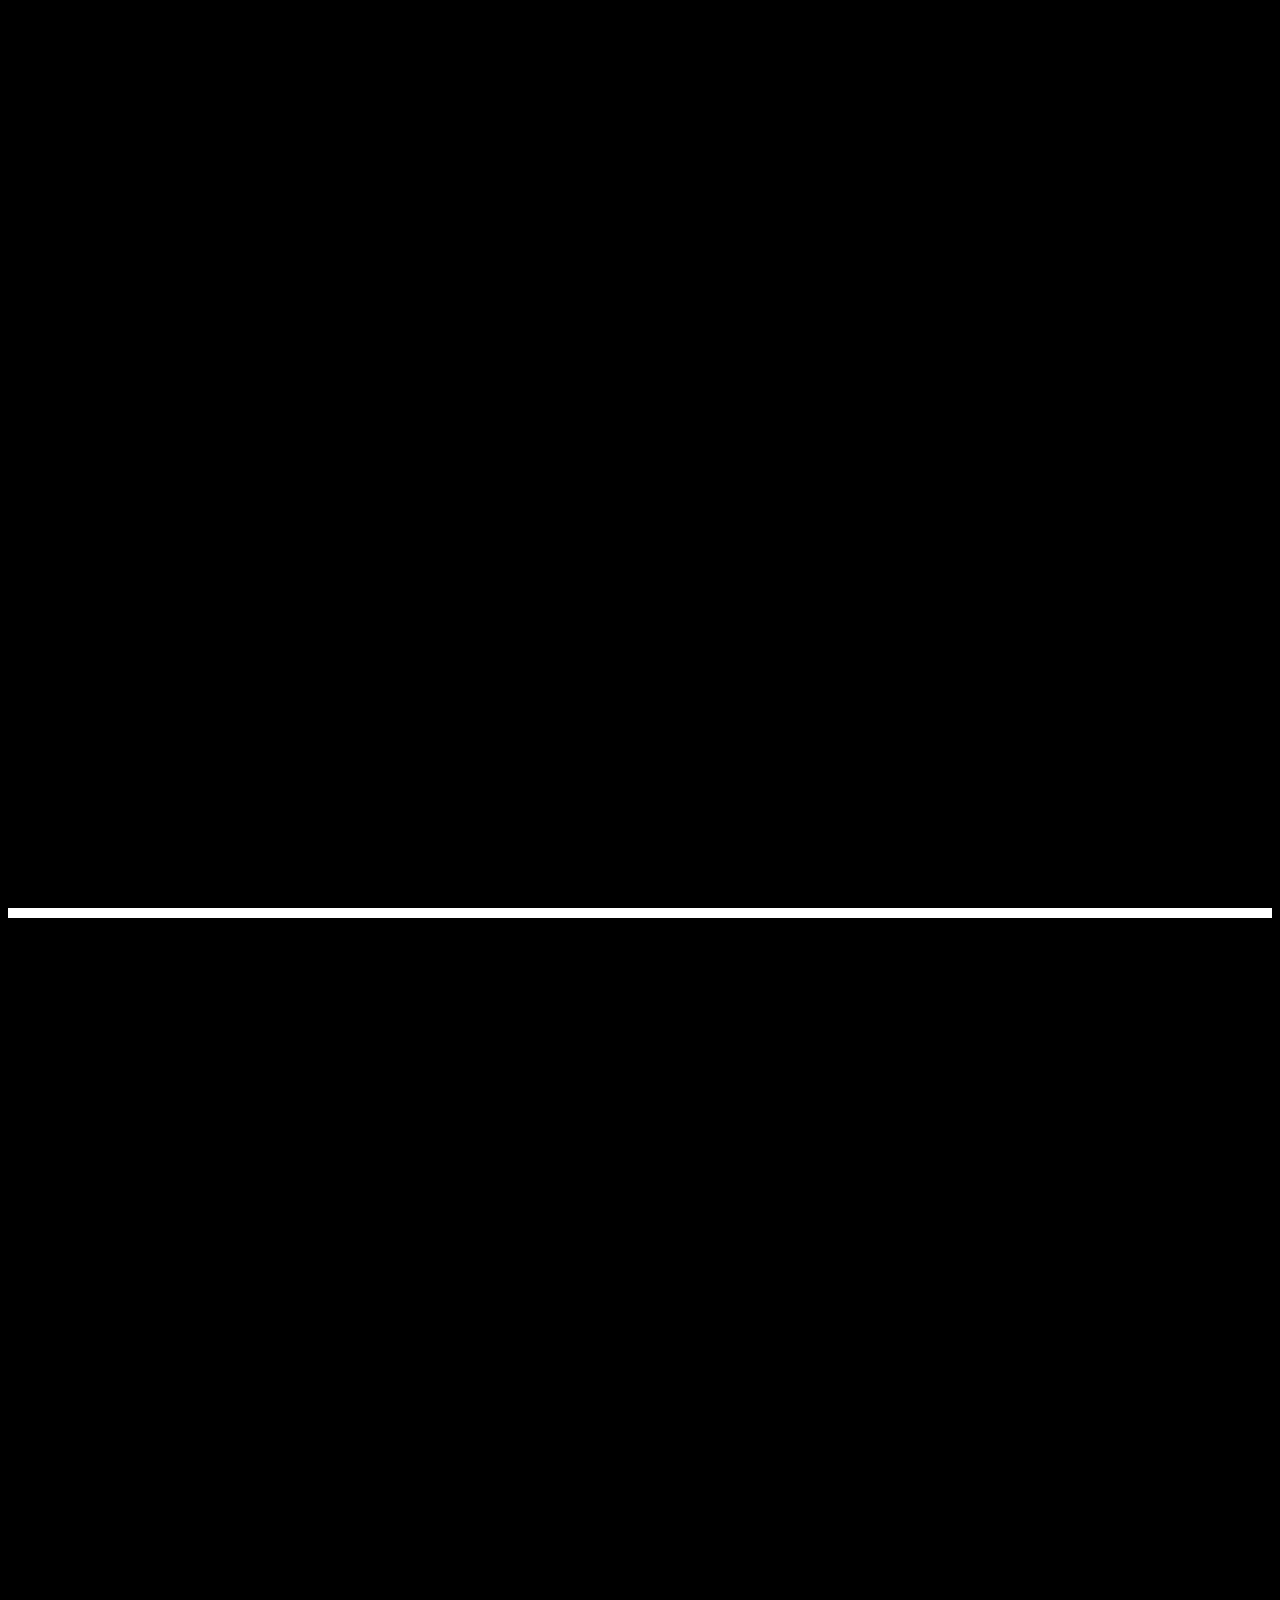
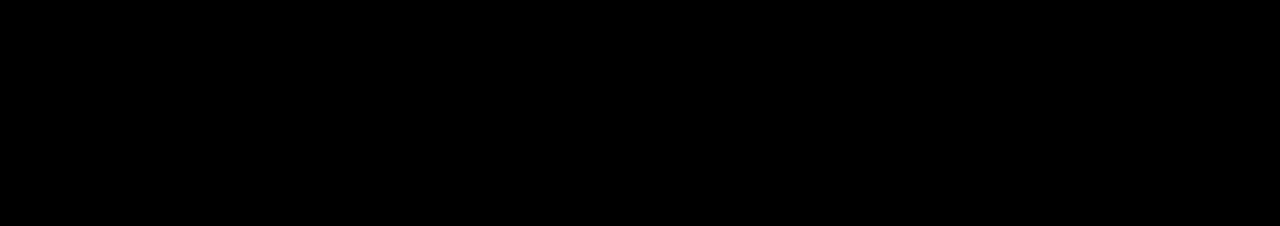
==== commit bcaf7138: "Update index.html" ====
--- a/index.html
+++ b/index.html
@@ -325,22 +325,15 @@
    <div></div>
    <div></div>
    <div></div>
-   <div></div>
-   <div></div>
-   <div></div>
-   <div></div>
-   <div></div>
-   <div></div>
-   <div></div>
-   <div></div>
-   <div></div>
-   <div></div>
-   <div></div>
-   <div></div>
-  <h1>okkkkkk</h1>
+   </div>
+   <div style="height:100vh;"></div>
+   <div style="border: 5px solid white"></div>
+   <div style="height:100vh"></div>
   <script>
       const arr = ["move1" , "move2" , "move3" , "move4" , "moveLTR12" , "moveLTR11","moveLTR10" , "moveLTR9" , "moveLTR8" , "moveLTR7",
   "moveLTR6","moveLTR5","moveLTR4","moveLTR3","moveLTR2","moveLTR1","moveR1","moveR2","moveR3","moveR4"];
+
+  const arr2 = ["linear" , "ease" , "ease-in" , "ease-out"];
       const snowContainer = document.querySelectorAll(".out-vp div");
       snowContainer.forEach((snow)=>{
         const size = Math.max(Math.floor(Math.random() * 9) , 1);
@@ -349,8 +342,8 @@
         const delay = Math.max(Math.floor(Math.random() * 30) , 1);
         const anim = Math.max(Math.floor(Math.random() * arr.length) , 0);
         snow.style.animationName =  `${arr[anim]}`;
-        snow.style.animationDuration = '15s';
-        snow.style.animationTimingFunction = 'linear';
+        snow.style.animationDuration = `${Math.max(Math.floor(Math.random() * 20) , 12)}s`;
+        snow.style.animationTimingFunction = `${arr2[Math.max(Math.floor(Math.random() * arr2.length) , 0)]}`;
         snow.style.animationIterationCount = "infinite";
         console.log(delay)
         snow.style.animationDelay = `${delay}s`;
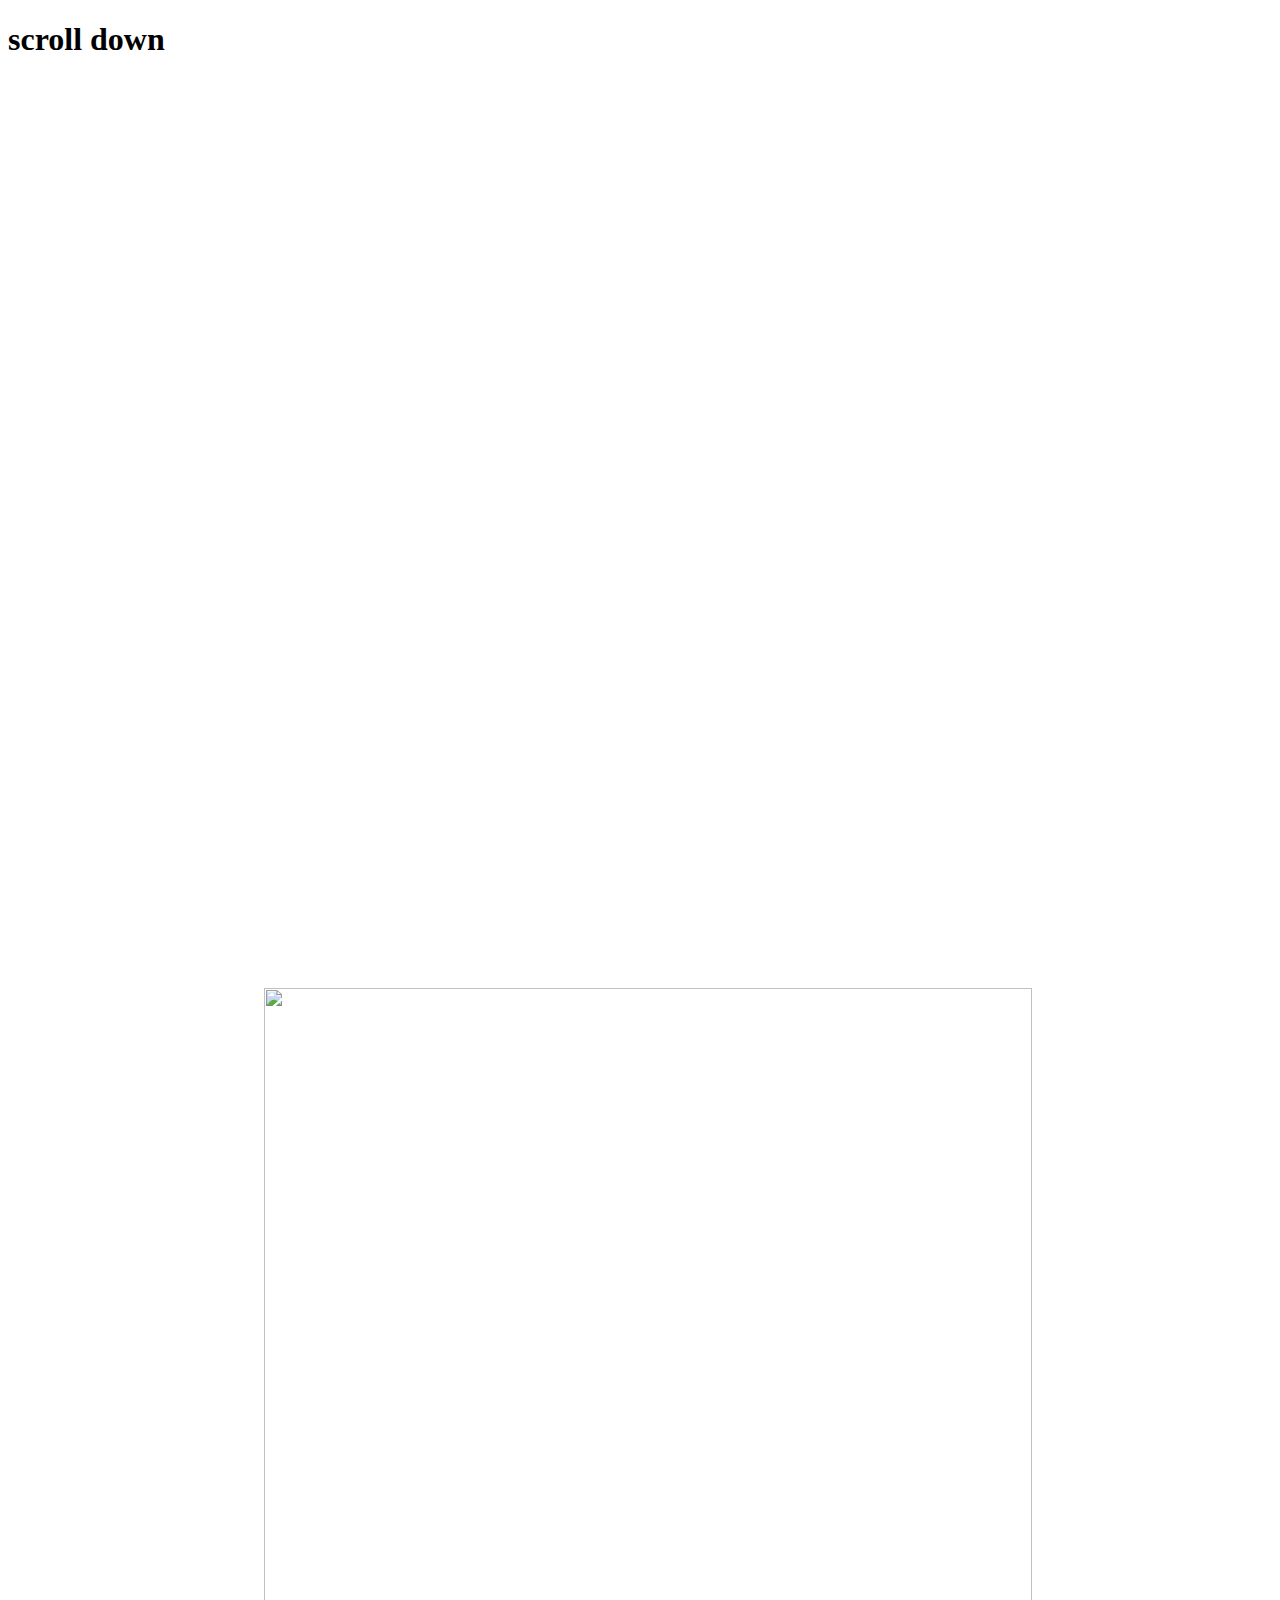
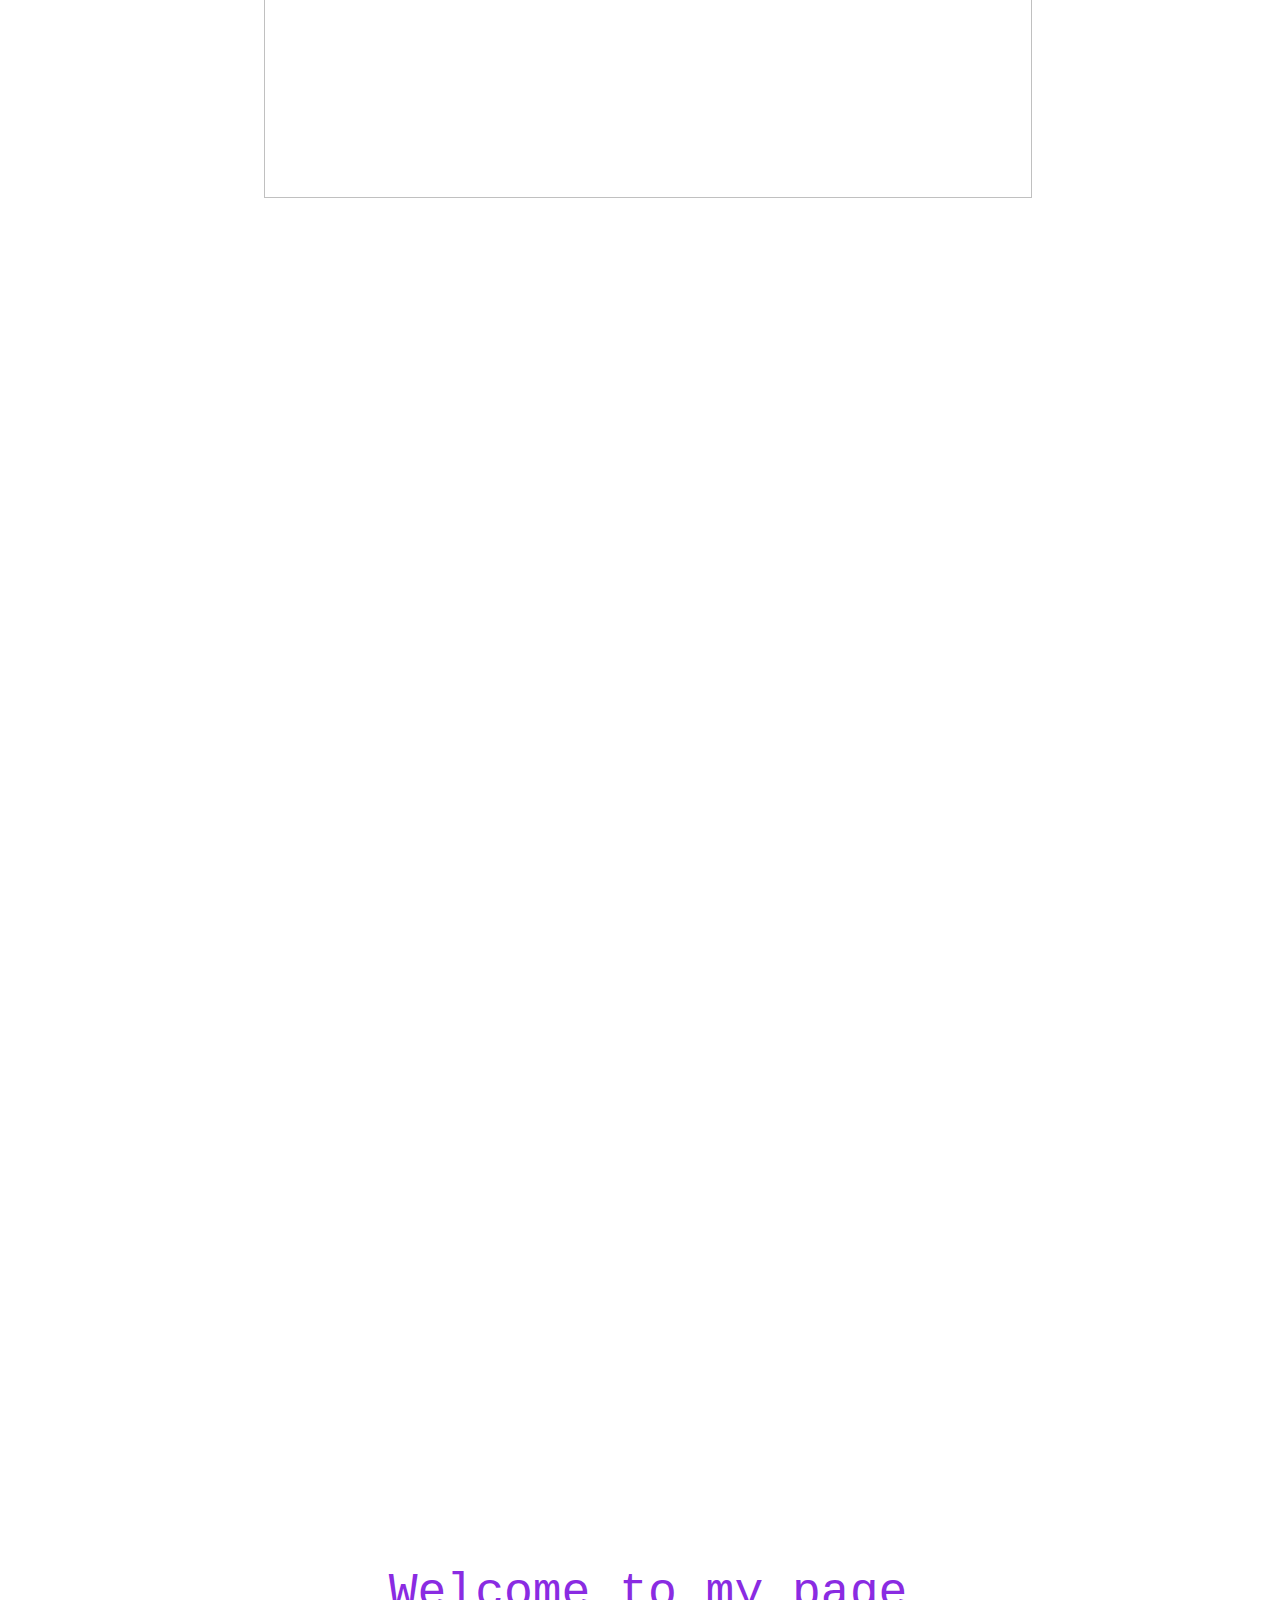
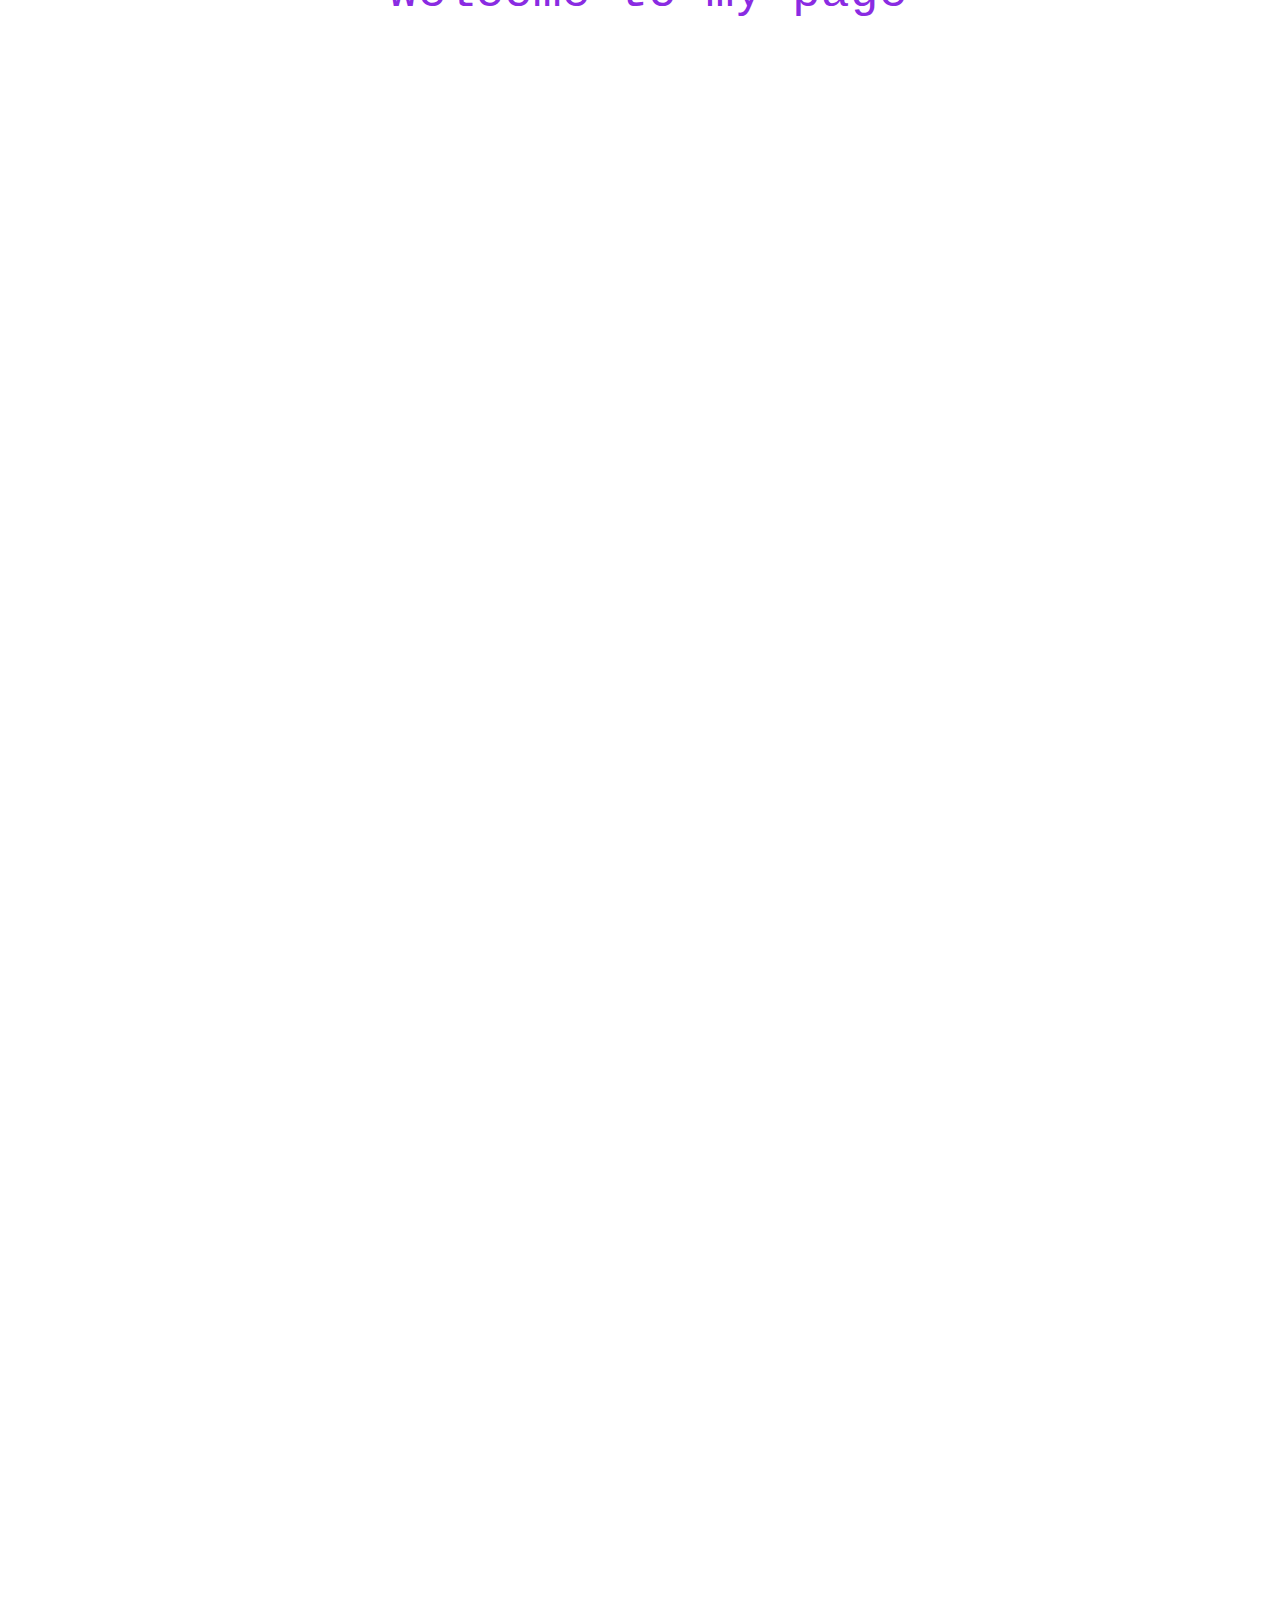
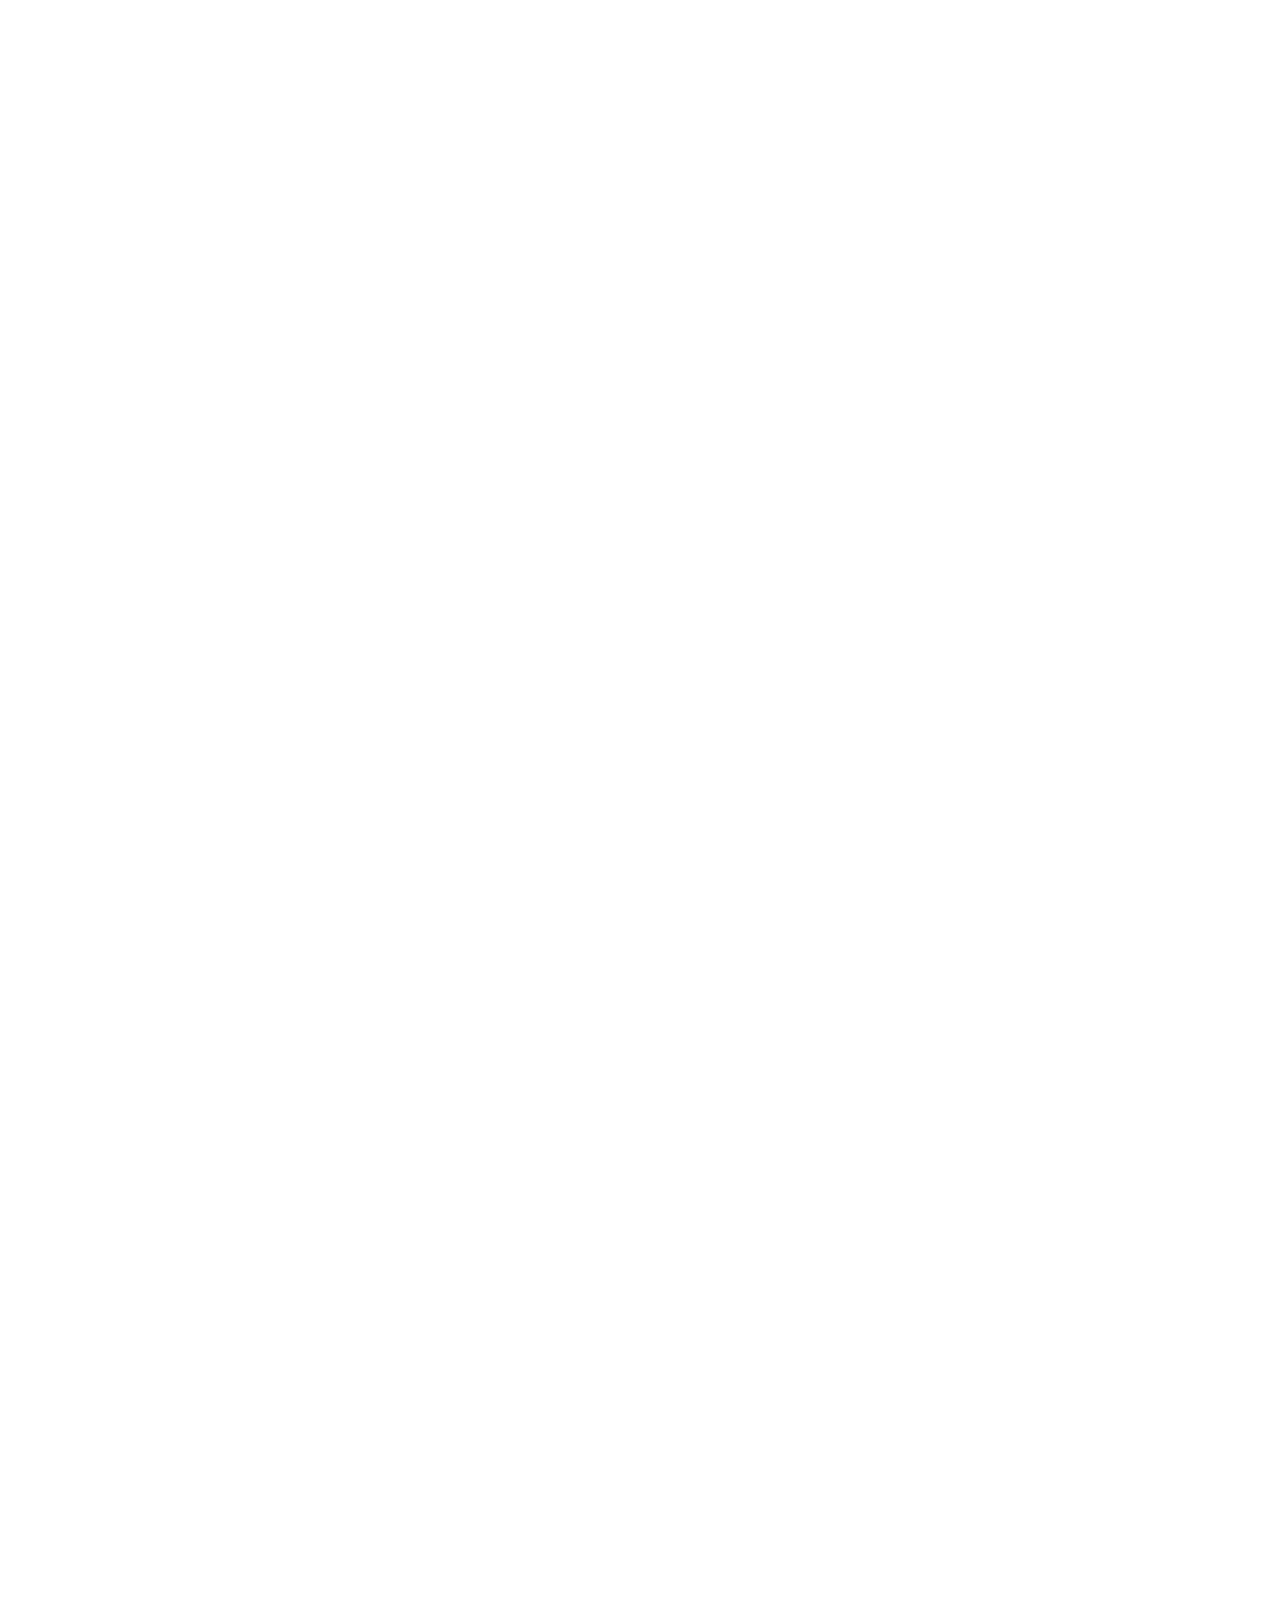
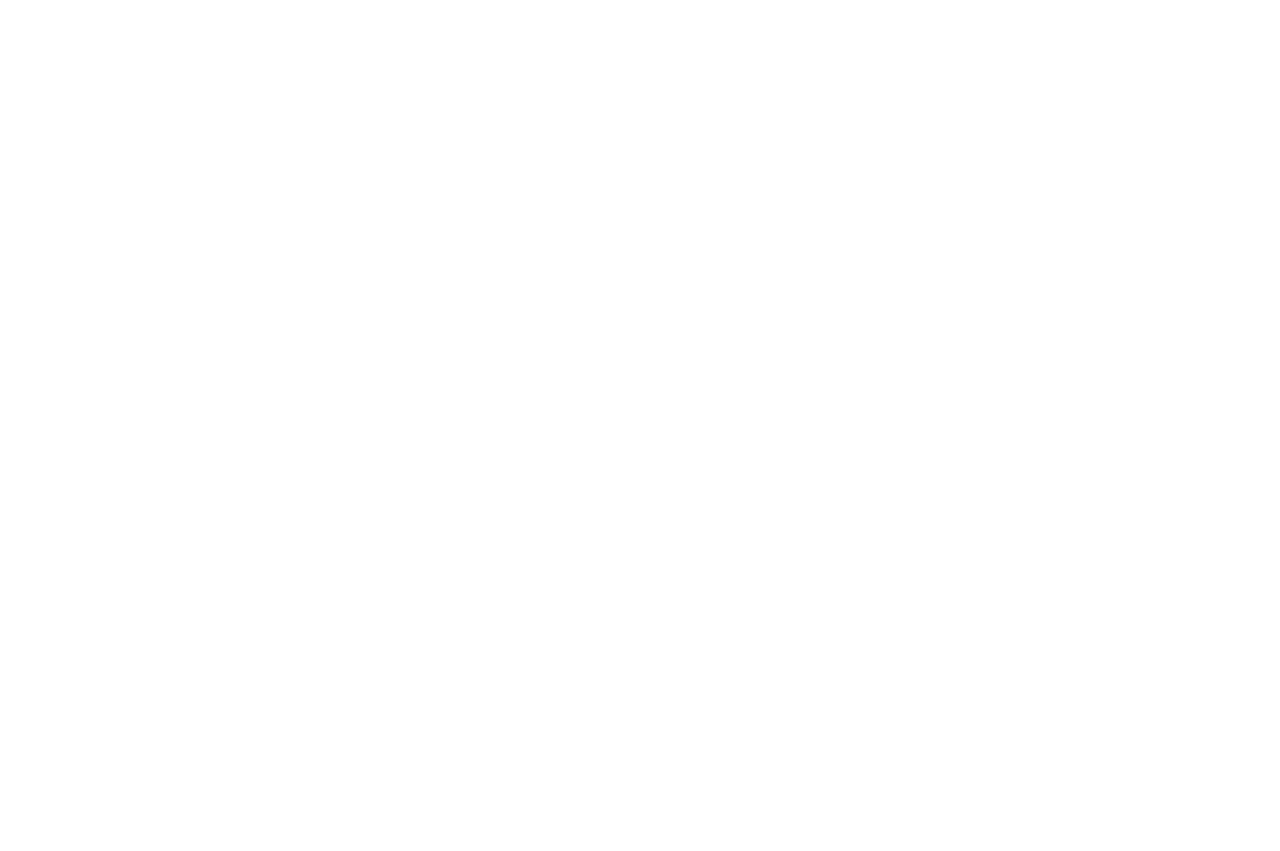
==== commit d65e6df3: "Update index.html" ====
--- a/index.html
+++ b/index.html
@@ -1,355 +1,181 @@
 <!DOCTYPE html>
 <html lang="en">
 <head>
-<meta charset="UTF-8">
-<meta name="viewport" content="width=device-width, initial-scale=1.0">
-<title>Document</title>
+    <meta charset="UTF-8">
+    <meta name="viewport" content="width=device-width, initial-scale=1.0">
+    <title>Document</title>
+</head>
 <style>
-  /* body, html {
-    margin: 0;
-    padding: 0;
-    height: 100%;
-    overflow-x: hidden;
-    background-color: black;
-  } */
-  /* .outside-viewport {
-    position: fixed;
-    top: 0;
-    left: 0;
-    transform: translateY(-100%);
-    width: 100%;
-    background-color: #f00; 
-    transition: transform 0.5s ease; 
-  }
-  .inside-viewport {
-    transform: translateY(0%); 
-  } */
-  :root {
-    --translate-x: 0px;
-    --translate-y: 0px;
-  }
+    .heading{
+        height: 100vh;
+        width: 100vw;
+    }
+    .text1{
+        margin-bottom: 3rem;
+    }
+    .text2{
+        margin-bottom: 3rem;
+    }
+    .image-container{
+        width: 100vw;
+    }
+    .image{
+        position: sticky;
+        display: flex;
+        flex-direction: column;
+        justify-content: center;
+        align-items: center;
+        top:0;
+        height: 100vh;
+        width: 100vw;
+    }
+    img{
+        position: absolute;
+        width: 60vw;
+        height: 90vh;
+    }
+    .text{
+        position: relative;
+        z-index: 5;
+        height: 55vh;
+        display: flex;
+        flex-direction: column;
+        justify-content: space-between;
+    }
+    .text1{
+        position: relative;
+        left: -1000px;
+    }
+    .text2{
+        position: relative;
+        right: -1000px;
+    }
+    .text3{
+        position: relative;
+        left: -1000px;
+    }
+    .trigger{
+        height: 100vh;
+        width: 100vw;
+    }
+    .fillup1{
+        height: 100vh;
+      width: 100vw;
+      display: flex;
+        align-items: center;
+        justify-content: center;
+    }
+    .fillup1 div{
+        font-family: 'Courier New', Courier, monospace;
+        color: blueviolet;
+        font-size: 3rem;
+    }
+</style>
+<body>
+    <h1 class="heading">
+        scroll down
+    </h1>
+    <div class="image-container">
+        <div class="image">
+            <img src="./tablet_outline_for_ui_ux_design.jpg" alt="">
+            <div class="text">
+                <div class="text1">tbbdbdgbvdergbresf</div>
+                <div class="text2">ascascfafcaefvcafva</div>
+                <div class="text3">adscvsdvsdvsvs</div>
+            </div>
+        </div>
+        <div class="trigger"></div>
+    </div>
+    <div class="fillup1">
+        <div class="text4">Welcome to my page</div>
+    </div>
+    <div class="heading">
+    </div>
+    <div class="heading">
+    </div>
+    <div class="heading">
+    </div>
+    <div class="heading">
+    </div>
+    <script src="https://cdnjs.cloudflare.com/ajax/libs/gsap/3.12.5/gsap.min.js"></script>
+    <script src="https://cdnjs.cloudflare.com/ajax/libs/gsap/3.12.5/ScrollTrigger.min.js"></script>
 
-  body{
-    background-color: black;
-  }
-  h1{
-    color: white;
-  }
-  .out-vp{
-    position: absolute;
-    top: -2%;
-  }
-  .out-vp div{
-   background-color:  white;
-   display: inline-block;
-   border-radius: 50%;
-  }
-  @keyframes move1 {
-  0% { transform: translateY(0) translateX(var(--translate-x)); }
-  50% { transform: translate(50vw, 50vh); }
-  100% { transform: translateY(100vh); }
-}
+    <script src="https://unpkg.com/split-type"></script>
+    <script src="https://unpkg.com/@studio-freight/lenis@1.0.39/dist/lenis.min.js"></script>
+    <script>
+      gsap.registerPlugin(ScrollTrigger);
+      gsap.to(
+        ".text1",
+        {
+          x: "1000px",
+          ease: "none",
+          scrollTrigger: {
+            trigger: ".trigger",
+            start: "top 90%",
+            end: "top 75%",
+            scrub: true,
+            markers: false,
+          },
+          duration:5
+        }
+      );
+      gsap.to(
+        ".text2",
+        {
+          x: "-1000px",
+          ease: "none",
+          scrollTrigger: {
+            trigger: ".trigger",
+            start: "top 60%",
+            end: "top 45%",
+            scrub: true,
+            markers: false,
+          },
+          duration:5
+        }
+      );
+      gsap.to(
+        ".text3",
+        {
+          x: "1000px",
+          ease: "none",
+          scrollTrigger: {
+            trigger: ".trigger",
+            start: "top 20%",
+            end: "top 5%",
+            scrub: true,
+            markers: false,
+          },
+          duration:5
+        }
+      );
+      const text = new SplitType('.text4', { types: 'chars' })
 
-@keyframes move2 {
-  0% { transform: translateY(0) translateX(var(--translate-x)); }
-  30% { transform: translate(30vw, 25vh); }
-  60% { transform: translate(60vw, 50vh); }
-  100% { transform: translateY(100vh); }
-}
-
-@keyframes move3 {
-  0% { transform: translateY(0) translateX(var(--translate-x)); }
-  25% { transform: translate(25vw, 20vh); }
-  75% { transform: translate(75vw, 75vh); }
-  100% { transform: translateY(100vh); }
-}
-
-@keyframes move4 {
-  0% { transform: translateY(0) translateX(var(--translate-x)); }
-  50% { transform: translate(50vw, 50vh); }
-  75% { transform: translate(25vw, 75vh); }
-  100% { transform: translateY(100vh); }
-}
-
-@keyframes moveLTR1 {
-  0% { transform: translateX(0%) translateX(var(--translate-x)); }
-  50% { transform: translateX(60%); }
-  100% { transform: translateX(100%) translateY(100vh); }
-}
-
-@keyframes moveLTR2 {
-  0% { transform: translateX(0%) translateX(var(--translate-x)); }
-  25% { transform: translateX(30%); }
-  75% { transform: translateX(90%); }
-  100% { transform: translateY(100vh); }
-}
-
-@keyframes moveLTR3 {
-  0% { transform: translateX(0%) translateX(var(--translate-x)); }
-  50% { transform: translateX(50%) translateY(50vh); }
-  100% { transform: translateY(100vh); }
-}
-
-@keyframes moveLTR4 {
-  0% { transform: translateX(0%) translateX(var(--translate-x)); }
-  30% { transform: translateX(25%); }
-  60% { transform: translateX(75%); }
-  100% { transform: translateY(100vh); }
-}
-@keyframes moveLTR5 {
-  0% { transform: translateY(0) translateX(var(--translate-x)); }
-  20% { transform: translateY(20vh) translateX(10%); }
-  40% { transform: translateY(40vh) translateX(30%); }
-  60% { transform: translateY(60vh) translateX(50%); }
-  80% { transform: translateY(80vh) translateX(70%); }
-  100% { transform: translateY(100vh) translateX(90%); }
-}
-
-@keyframes moveLTR6 {
-  0% { transform: translateX(0%) translateX(var(--translate-x)); }
-  50% { transform: translateX(25%) translateY(30vh); }
-  100% { transform: translateX(100%) translateY(100vh); }
-}
-
-@keyframes moveLTR7 {
-  0% { transform: translateX(0%) translateX(var(--translate-x)); }
-  30% { transform: translateX(50%); }
-  70% { transform: translateX(80%); }
-  100% { transform: translateY(100vh)translateX(100%); }
-}
-
-@keyframes moveLTR8 {
-  0% { transform: translateX(0%) translateX(var(--translate-x)); }
-  20% { transform: translateX(20%); }
-  40% { transform: translateX(40%); }
-  60% { transform: translateX(60%); }
-  80% { transform: translateX(80%); }
-  100% { transform: translateY(100vh) translateX(100%); }
-}
-
-@keyframes moveLTR9 {
-  0% { transform: translateX(0%) translateX(var(--translate-x)); }
-  25% { transform: translateX(50%); }
-  75% { transform: translateX(75%); }
-  100% { transform: translateY(100vh) translateX(100%); }
-}
-
-@keyframes moveLTR10 {
-  0% { transform: translateX(0%) translateX(var(--translate-x)); }
-  33% { transform: translateX(33%); }
-  66% { transform: translateX(66%); }
-  100% { transform: translateY(100vh) translateX(100%); }
-}
-
-@keyframes moveLTR11 {
-  0% { transform: translateX(0%) translateX(var(--translate-x)); }
-  50% { transform: translateX(80%); }
-  100% { transform: translateY(100vh) translateX(100%); }
-}
-
-@keyframes moveLTR12 {
-  0% { transform: translateX(0%) translateX(var(--translate-x)); }
-  25% { transform: translateX(30%); }
-  50% { transform: translateX(60%); }
-  75% { transform: translateX(90%); }
-  100% { transform: translateY(100vh) translateX(100%); }
-}
-@keyframes moveR1 {
-  0% { transform: translateY(0) translateX(var(--translate-x)); }
-  50% { transform: translate(-50vw, 50vh); }
-  100% { transform: translateY(100vh); }
-}
-
-@keyframes moveR2 {
-  0% { transform: translateY(0) translateX(var(--translate-x)); }
-  30% { transform: translate(-30vw, 25vh); }
-  60% { transform: translate(-60vw, 50vh); }
-  100% { transform: translateY(100vh); }
-}
-
-@keyframes moveR3 {
-  0% { transform: translateY(0) translateX(var(--translate-x)); }
-  25% { transform: translate(-25vw, 20vh); }
-  75% { transform: translate(-75vw, 75vh); }
-  100% { transform: translateY(100vh); }
-}
-
-@keyframes moveR4 {
-  0% { transform: translateY(0) translateX(var(--translate-x)); }
-  50% { transform: translate(-50vw, 50vh); }
-  75% { transform: translate(-25vw, 75vh); }
-  100% { transform: translateY(100vh); }
-}
+    gsap.fromTo(text.chars, {opacity: 0.2,},{
+        scrollTrigger:{
+            trigger:text.chars,
+            start: 'top 80%',
+            end : 'top 20%',
+            scrub:true,
+            markers:false
+        },
+        y:100,
+        opacity:1,
+        stagger: { amount: 0.4 },
+    })
+      const lenis = new Lenis();
+      lenis.on("scroll", (e) => {
+        // console.log(e);
+      });
 
 
-</style>
+      lenis.on("scroll", ScrollTrigger.update);
 
-</head>
-<body>
-  <div class="out-vp">
-   <div></div>
-   <div></div>
-   <div></div>
-   <div></div>
-   <div></div>
-   <div></div>
-   <div></div>
-   <div></div>
-   <div></div>
-   <div></div>
-   <div></div>
-   <div></div>
-   <div></div>
-   <div></div>
-   <div></div>
-   <div></div>
-   <div></div>
-   <div></div>
-   <div></div>
-   <div></div>
-   <div></div>
-   <div></div>
-   <div></div>
-   <div></div>
-   <div></div>
-   <div></div>
-   <div></div>
-   <div></div>
-   <div></div>
-   <div></div>
-   <div></div>
-   <div></div>
-   <div></div>
-   <div></div>
-   <div></div>
-   <div></div>
-   <div></div>
-   <div></div>
-   <div></div>
-   <div></div>
-   <div></div>
-   <div></div>
-   <div></div>
-   <div></div>
-   <div></div>
-   <div></div>
-   <div></div>
-   <div></div>
-   <div></div>
-   <div></div>
-   <div></div>
-   <div></div>
-   <div></div>
-   <div></div>
-   <div></div>
-   <div></div>
-   <div></div>
-   <div></div>
-   <div></div>
-   <div></div>
-   <div></div>
-   <div></div>
-   <div></div>
-   <div></div>
-   <div></div>
-   <div></div>
-   <div></div>
-   <div></div>
-   <div></div>
-   <div></div>
-   <div></div>
-   <div></div>
-   <div></div>
-   <div></div>
-   <div></div>
-   <div></div>
-   <div></div>
-   <div></div>
-   <div></div>
-   <div></div>
-   <div></div>
-   <div></div>
-   <div></div>
-   <div></div>
-   <div></div>
-   <div></div>
-   <div></div>
-   <div></div>
-   <div></div>
-   <div></div>
-   <div></div>
-   <div></div>
-   <div></div>
-   <div></div>
-   <div></div>
-   <div></div>
-   <div></div>
-   <div></div>
-   <div></div>
-   <div></div>
-   <div></div>
-   <div></div>
-   <div></div>
-   <div></div>
-   <div></div>
-   <div></div>
-   <div></div>
-   <div></div>
-   <div></div>
-   <div></div>
-   <div></div>
-   <div></div>
-   <div></div>
-   <div></div>
-   <div></div>
-   <div></div>
-   <div></div>
-   <div></div>
-   <div></div>
-   <div></div>
-   <div></div>
-   <div></div>
-   <div></div>
-   <div></div>
-   <div></div>
-   <div></div>
-   <div></div>
-   <div></div>
-   <div></div>
-   <div></div>
-   <div></div>
-   <div></div>
-   <div></div>
-   <div></div>
-   <div></div>
-   <div></div>
-   <div></div>
-   <div></div>
-   </div>
-   <div style="height:100vh;"></div>
-   <div style="border: 5px solid white"></div>
-   <div style="height:100vh"></div>
-  <script>
-      const arr = ["move1" , "move2" , "move3" , "move4" , "moveLTR12" , "moveLTR11","moveLTR10" , "moveLTR9" , "moveLTR8" , "moveLTR7",
-  "moveLTR6","moveLTR5","moveLTR4","moveLTR3","moveLTR2","moveLTR1","moveR1","moveR2","moveR3","moveR4"];
+      gsap.ticker.add((time) => {
+        lenis.raf(time * 1000);
+      });
 
-  const arr2 = ["linear" , "ease" , "ease-in" , "ease-out"];
-      const snowContainer = document.querySelectorAll(".out-vp div");
-      snowContainer.forEach((snow)=>{
-        const size = Math.max(Math.floor(Math.random() * 9) , 1);
-        snow.style.height = `${size}px`;
-        snow.style.width = `${size}px`;
-        const delay = Math.max(Math.floor(Math.random() * 30) , 1);
-        const anim = Math.max(Math.floor(Math.random() * arr.length) , 0);
-        snow.style.animationName =  `${arr[anim]}`;
-        snow.style.animationDuration = `${Math.max(Math.floor(Math.random() * 20) , 12)}s`;
-        snow.style.animationTimingFunction = `${arr2[Math.max(Math.floor(Math.random() * arr2.length) , 0)]}`;
-        snow.style.animationIterationCount = "infinite";
-        console.log(delay)
-        snow.style.animationDelay = `${delay}s`;
-        translateX = Math.max(Math.floor(Math.random() * window.innerWidth) , 1);
-        snow.style.setProperty('--translate-x', `${translateX}px`);
-      })
-  </script>
+      gsap.ticker.lagSmoothing(0);
+    </script>
 </body>
 </html>
